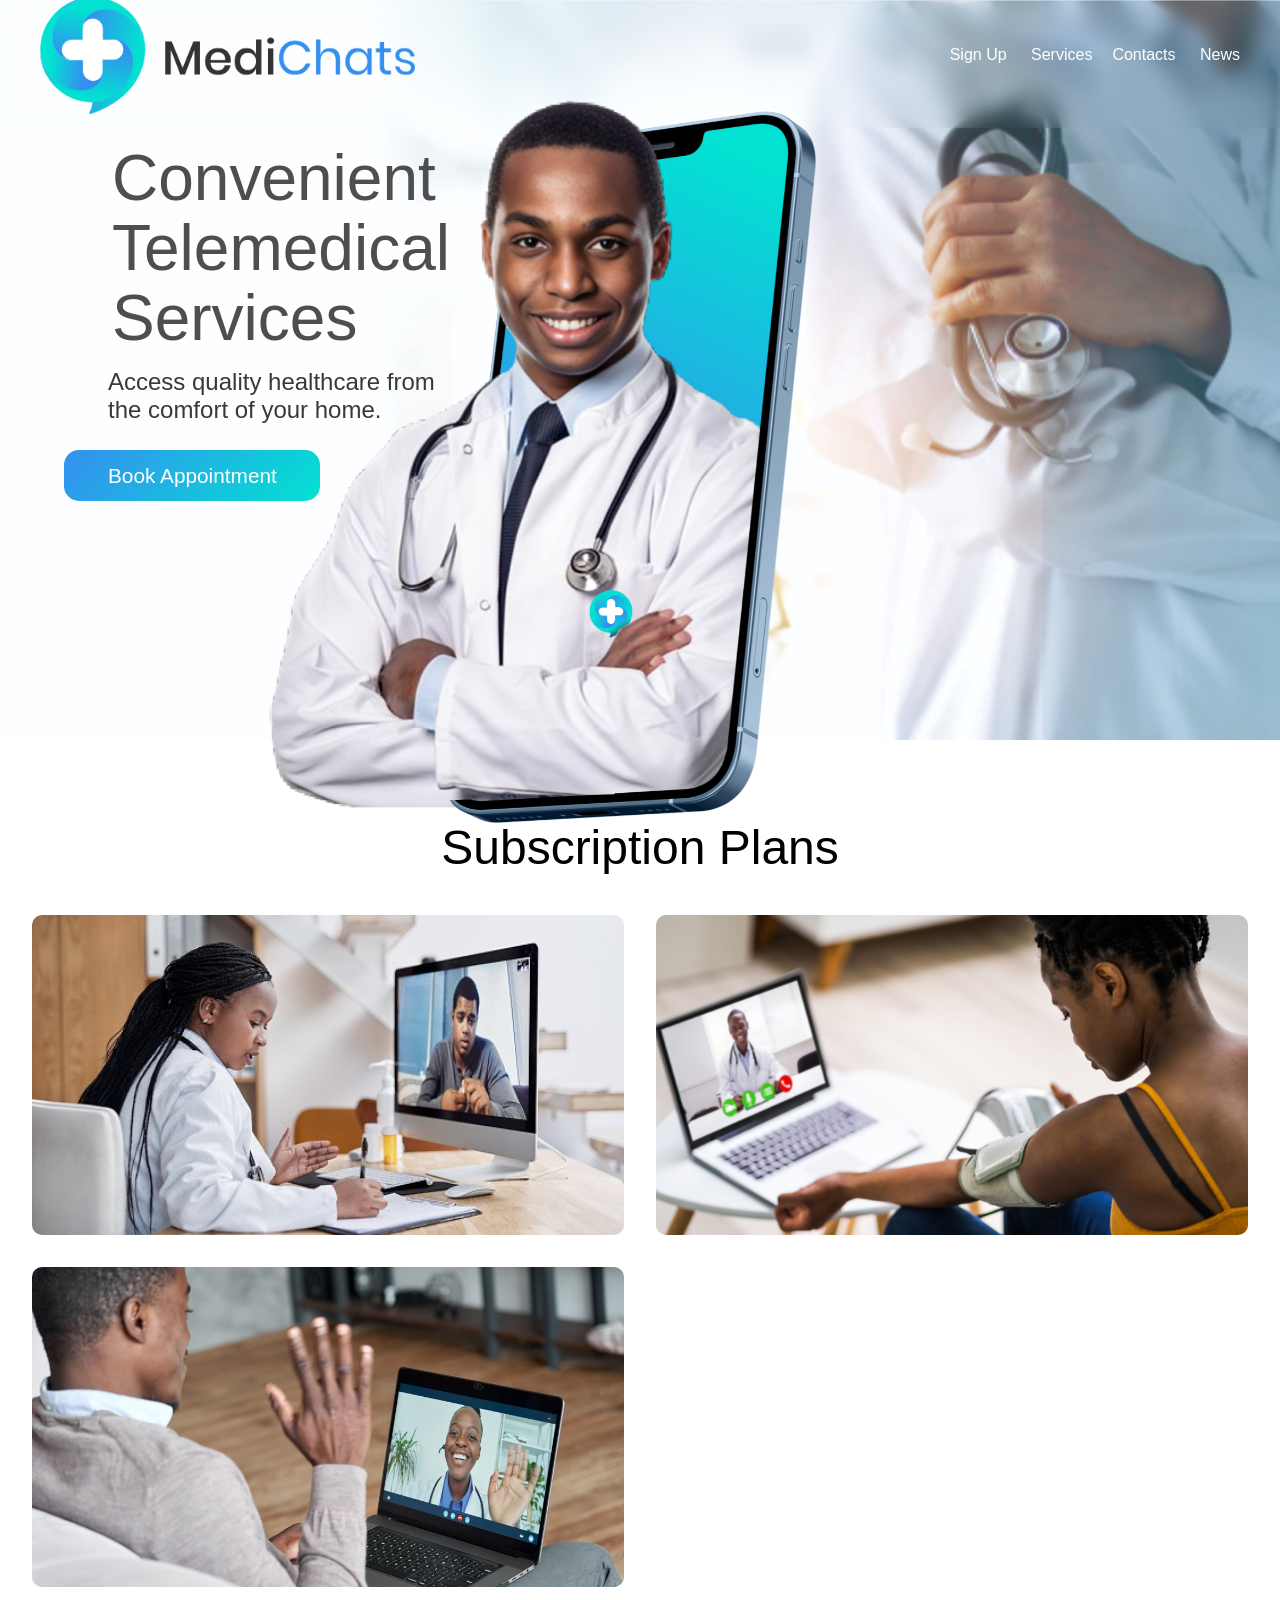
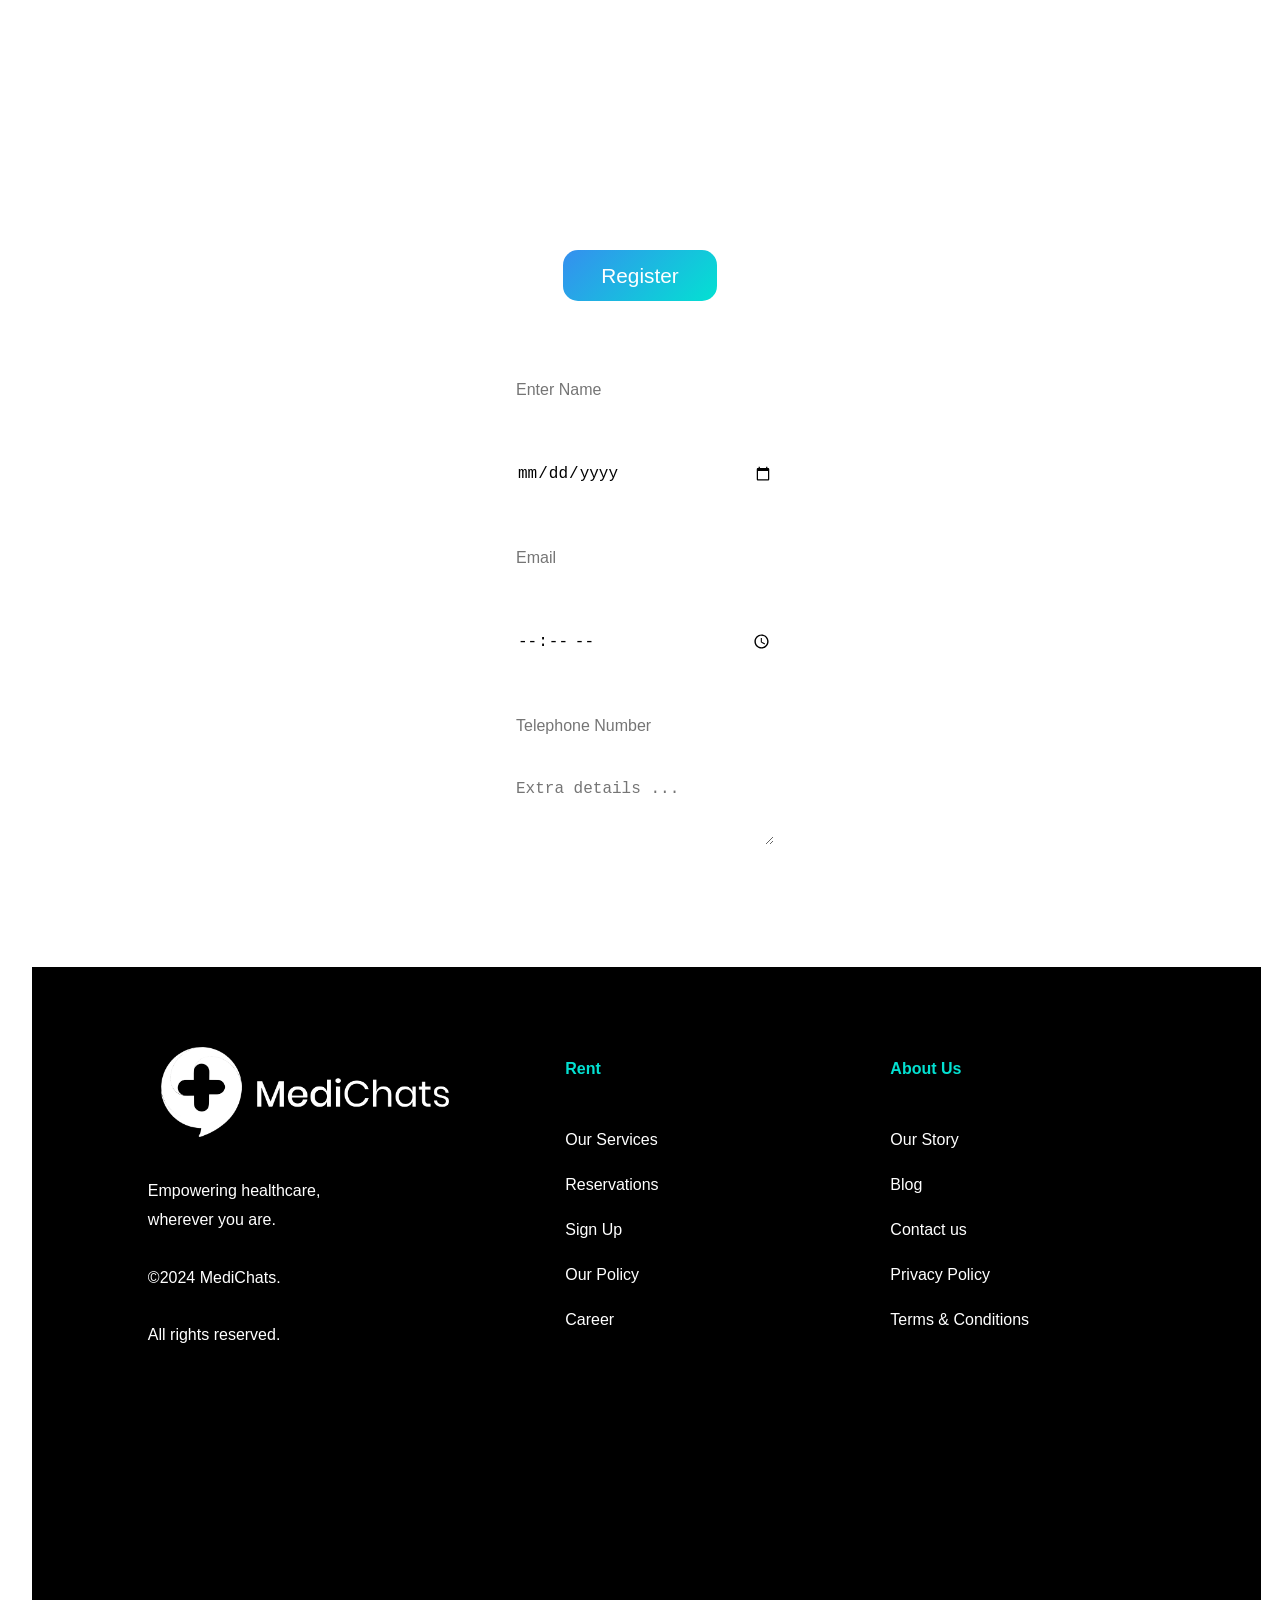
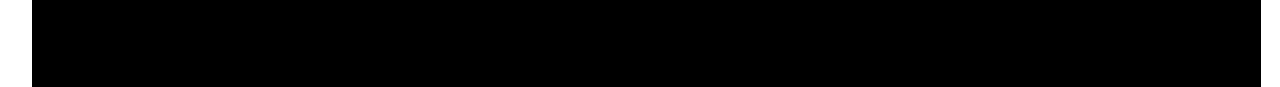
==== index.html @ bfe1f26b "first commit" ====
<!DOCTYPE html>
<html lang="en">
<head>
<meta charset="UTF-8">
<meta name="viewport" content="width=device-width, initial-scale=1.0">
<title>MediChats</title>
<link rel="stylesheet" href="styles.css">
<link href="https://fonts.googleapis.com/css2?family=Lato:wght@400;700&display=swap" rel="stylesheet">
<link rel="stylesheet" href="https://cdnjs.cloudflare.com/ajax/libs/font-awesome/6.5.1/css/all.min.css" 
    integrity="sha512-DTOQO9RWCH3ppGqcWaEA1BIZOC6xxalwEsw9c2QQeAIftl+Vegovlnee1c9QX4TctnWMn13TZye+giMm8e2LwA==" 
    crossorigin="anonymous" referrerpolicy="no-referrer" />
</head>
<body>
    <header>
        <div class="container">
          <img src="logo2.png" alt="Logo" class="logo">
          <nav>
            <ul>
              <li><a href="app.html">Sign Up</a></li>
              <li class="dropdown">
                <a href="javascript:void(0)" class="dropbtn">Services</a>
                <div class="dropdown-content">
                  <a href="disease.html" target="_blank">Disease Management</a>
                  <a href="#"> Coaching</a>
                  <a href="consult.html" target="_blank">Consultations</a>
                  <a href="#">Prescription Refills</a>
                  
              <li><a href="#home">Contacts</a></li>
              <li><a href="#news">News</a></li>
                </div>
              </li>
            </ul>
          </nav>
        </div>
      </header>
<div class="hero">
  
  <h1>Convenient <br>Telemedical<br> Services</h1> &nbsp;
  <p>Access quality healthcare from <br>the  comfort of your home.</p>
  <a href="app.html" target="_blank">
  <button class="chop">Book Appointment</button></a>
  
 
  
</div>
<img class="img1" src="hero3.png">

<div class="page-2">
 
  <h1>Subscription Plans</h1>

  <div class="page-2-container">
      <div class="card">
              <img src="image1.jpg">
              <div class="content">
                <h2>Basic Plan</h2>
                <p>Access to virtual consultations 5 times per month, along with  
                   prescription refills.</p>
                <p><i class="fa-solid fa-users-viewfinder"></i> 2 People &nbsp;&nbsp;&nbsp; <span> <i class="fa-solid fa-bullseye"></i>  N35,000</span> &nbsp;&nbsp;&nbsp; </p>
           </div> 
      </div>

      <div class="card">
          <img src="image2.jpg">
          <div class="content">
              <h2>Standard Plan</h2>
              <p>Access to virtual consultations 10 times per month, along with  
                 prescription refills, CDM and health education materials.</p>
                 <p><i class="fa-solid fa-users-viewfinder"></i> 5 People &nbsp;&nbsp;&nbsp; <span><i class="fa-solid fa-bullseye"></i> N65,000 </span>  &nbsp;&nbsp;&nbsp; </p>
             
         </div> 
      </div>
      <div class="card">
          <img src="image3.jpg">
          <div class="content">
            <h2>Premium Plan</h2>
            <p>Access to virtual consultations 20 times per month, along with  
               prescription refills, ambulance and health education materials.</p>
               <p><i class="fa-solid fa-users-viewfinder"></i> 10+ People &nbsp;&nbsp;&nbsp; <span><i class="fa-solid fa-bullseye"></i> N185,000 </span> &nbsp;&nbsp;&nbsp; </p>
       </div> 
     </div>

     

</div>
<div class="hero2">
    <p>
    <i class="fa-brands fa-facebook-f"></i> &nbsp;&nbsp;
    <i class="fa-brands fa-whatsapp" ></i>&nbsp;&nbsp;
    <i class="fa-brands fa-instagram"></i>&nbsp;&nbsp;
    <i class="fa-brands fa-x-twitter"></i>&nbsp;&nbsp;
    <i class="fa-brands fa-linkedin-in"></i><br>
    </p>
    <h2>Sign Up</h2>
    <form action="">
        <input type="text" id="fname" name="fname" placeholder="Enter Name"><br> 
        <input type="date" id="lname" name="lname" placeholder="Date"><br>
        <input type="email" id="email" name="email" placeholder="Email"> <br>
        <input type="time" id="email" name="email" placeholder="Time"> <br>
        <input type="tel" id="num" name="num" placeholder="Telephone Number"><br>
        <textarea name="message" id="message" cols="30" rows="10" placeholder="Extra details ..."></textarea>
    </form><br>

    <button class="chop2">Register</button>
  </div>

  <section class="book4">
    <div class="fin">
        <div class="foot1">
            <img class="logo2" src="logo.png" alt="google"></a>
            <p>Empowering healthcare, <br> wherever you are.
              <br> <br> ©2024 MediChats. <br> <br> All rights reserved.</p>
           
        </div>
        <div class="foot1">
            <h2>Rent </h2>
            <p><a href="#" class="cha">Our Services</a</p>
            <p><a href="#" class="cha">Reservations</a</p>
            <p><a href="#" class="cha">Sign Up</a</p>
            <p><a href="#" class="cha">Our Policy</a</p>
            <p><a href="#" class="cha">Career</a</p>
        </div>
        <div class="foot1">
            <h2>About Us</h2>
            <p><a href="html&cssquiz.html" target="_blank" class="cha">Our Story</a></p>
            <p><a href="javascript.html" target="_blank" class="cha">Blog</a</p>
            <p><a href="funfacts.html"target="_blank" class="cha">Contact us</a</p>
            <p><a href="riddles.html" target="_blank" class="cha">Privacy Policy</a</p>
            <p><a href="#" target="_blank" class="cha" >Terms & Conditions</a</p>
        </div>
   
</section>
</body>
</html>
---- styles.css ----
body {
    margin: 0;
    font-family:Poppins, sans-serif;
  }
  header {
    
    
    backdrop-filter: blur(10px);
    color: rgb(83, 82, 82);
    padding: 10px 0;
    height: 12vh;
    width:100%;
    position: fixed;
    z-index:10;
    
       
  }
  .container {
    display: flex;
    justify-content: space-between;
    align-items: center;
    max-width: 1200px;
    margin: 0 auto;
    padding: 0 20px;
    height: 10vh;
  }
  
  .logo {
    height: 13vh;
  }
  
  nav ul {
    list-style-type: none;
    margin: 0;
    padding: 0;
  }
  
  nav ul li {
    display: inline-block;
    margin-left: 20px;
  }
  
  nav ul li a {
    color: white;
    text-decoration: none;
    
  }
  
  nav ul li a:hover {
    color: #464646;
    font-weight: bold;
  }
  
  
  li.dropdown {
    display: inline-block;
  }
  
  .dropdown-content {
    display: none;
    position: absolute;
    background-color: #f9f9f9;
    border-radius: 10px;
    min-width: 160px;
    box-shadow: 0px 8px 16px 0px rgba(0,0,0,0.2);
    z-index: 1;
  }
  
  .dropdown-content a {
    color: black;
    padding: 12px 16px;
    text-decoration: none;
    display: block;
    text-align: left;
  }
  
  .dropdown-content a:hover{
    background: linear-gradient(135deg, #358FEF, #03E1D2);
    color:white;
    font-weight: normal;
  }
  
  .dropdown:hover .dropdown-content {
    display: block;
    
  }
main {
    display: grid;
    grid-template-columns: 1fr 1fr;
    grid-gap: 20px;
    padding: 20px;
}

  .hero {
    display: flex;
    background-image: url('hero2.jpeg');
    background-size: cover;
    background-position: center;
    background-attachment: fixed;
    text-align: center;
    color: rgb(11, 11, 11);
    padding: 100px 0;
    min-height: 60vh;
  }
 .img1 {
    position: absolute;
    top:30px;
    height:90vh;
    right:30%;
    z-index:20;
    bottom: 0; 
    animation: slide-up 1s ease-out forwards; 
    
  }
  @keyframes slide-up {
    0% {
      transform: translateY(100%); 
    }
    100% {
      transform: translateY(0);  
    }
  }
  .hero h1 {
    font-size: 4rem;
    color: rgb(79, 77, 77);
    line-height: 70px;
    font-weight: 300;
    text-align: left;
    padding-left: 7rem;
    animation: slide-left 1s ease-out forwards;
  }
  @keyframes slide-left {
    0% {
      transform: translateX(-100%); /* Start off-screen (left) */
    }
    100% {
      transform: translateX(0); /* Move to the right */
    }
  }
  .hero p {
    position: absolute;
    font-size: 1.5rem;
    color: rgb(58, 57, 57);
    font-weight: 300;
    text-align: left;
    margin:108px;
    top:260px;
    
    
  }
  .chop{
    position: absolute;
    margin-left:-390px;
    top:450px;
    font-size: 1.3rem;
    font-weight: 500;
    width:20vw;
    cursor: pointer;
    background-color:#91983B;
    background: linear-gradient(135deg, #358FEF, #03E1D2);
    color: rgb(255, 255, 255);
    transition: ease-in-out;
    transition: background-color 0.8s, color 0.8s;
    transition: font-size 0.8s, color 0.8s;
    transition: width 0.8s, color 0.8s;
    border-radius: 15px;
    border:none;
    height: 4vw;
}
.chop:hover{
    font-size: 1.2rem;
    width:18vw;
    background-color:rgb(255, 217, 0);
    background: linear-gradient(135deg, #00ffae, #00e6d7);
    color: rgb(0, 0, 0);
}
.page-2{
  width:95%;
  margin: auto; 
  text-align: center;
  margin-top: 5rem;
  z-index: -6;
 }
 .page-2 h1{
  font-size:3rem;
  margin:2.5rem;
  font-weight: 300;
}
.page-2-container{
  height: 100%;
  width:100%;
  margin-bottom: 5rem;
  display: grid;
  gap: 2rem;
  grid-template-columns: repeat(auto-fill, minmax(400px, 1fr));
 
 
}
.page-2-container .card{
height: 20rem;
overflow: hidden;
position: relative;
transition: .2s linear;
cursor: pointer;
border-radius: 10px;
}
.page-2-container .card img{
width: 100%;
height: 100%;
object-fit: cover;
transition: 1s linear;

}
.page-2-container .card .content{
width: 70%;
height: 100%;
position: absolute;
top:0;
right:-150%;
background: linear-gradient(135deg, #358fefbd, #03E1D2);
backdrop-filter: blur(5px);
padding:5rem;
color:#fff;
display: flex;
padding-top:2rem;
flex-direction: column;
transition: 1s linear;
}
.page-2-container .card:hover  .content{
right: 0;

}
.page-2-container .card .content h2{
color:#fff;
text-transform: capitalize;
font-size: 1.6rem;
margin-bottom: 1rem;
text-align: start;
}
.page-2-container .card .content h1{
color:#fff;
text-transform: capitalize;
font-size: 3rem;
font-weight: bold;
margin-bottom: 1rem;
text-align: start;
padding: 1rem;
background-color: goldenrod;
border-radius: .5rem;
display: inline-block;
}


.page-2-container .card .content p{
font-size: 1rem;
line-height: 1.4rem;
margin-bottom:1.2rem;
text-align: start;
}
  .hero2 {
    background-image: url('image4.jpg');
    background-size: cover;
    background-position: center;
    background-attachment: fixed;
    text-align: center;
    padding: 100px 0;
    min-height: 30vh;
    
   
  }
  
  .hero2 p {
    font-size: 2rem;
    color: rgb(255, 255, 255);
    font-weight: 280;
    cursor: pointer;
  }
  .hero2 h2 {
    font-size: 2.2rem;
    color: #ffffff;
    font-weight: 800;
    cursor: pointer;
  }
  .hero2 p i{
    color:rgb(255, 255, 255);
    transition: font-size 0.20s, color 0.8s;
  }
  span{
    font-size: 1.5rem;
    font-weight: bold;
    color:#ffffff;
  }
  
  .hero2 p i:hover{
    font-size: 2.5rem;
    color:  #00ffd0;
    text-shadow: 2px 2px 14px rgba(1, 94, 105, 0.5);
  }
#fname, #lname, #email,
#num, #message{
    width: 20vw;
    height: 7vh;
    font-size: 1rem;
    margin-top: 20px;
    border-radius: 8px !important;
    border:none;
    padding-left: 10px;
}
.chop2{
  position: absolute;
  margin-left:-6%;
  top:1850px;
  font-size: 1.3rem;
  font-weight: 500;
  width:12vw;
  cursor: pointer;
  background-color:#91983B;
  background: linear-gradient(135deg, #358FEF, #03E1D2);
  color: rgb(255, 255, 255);
  transition: ease-in-out;
  transition: background-color 0.8s, color 0.8s;
  transition: font-size 0.8s, color 0.8s;
  transition: width 0.8s, color 0.8s;
  border-radius: 15px;
  border:none;
  height: 4vw;
  z-index:1;
}
.chop2:hover{
  font-size: 1.2rem;
  width:13vw;
  background-color:rgb(255, 217, 0);
  background: linear-gradient(135deg, #00ffae, #00e6d7);
  color: rgb(0, 0, 0);
}
.book4{
  height: 80vh;
  width: 96vw;
  background-color: #000000;
  text-align: left;
}
.fin{
  display: flex;
  justify-content: space-evenly;
}
.foot1{
 
  margin-top: 5rem;
  left:30px;
}
.foot1 img{
  padding-left:.8rem;
  height: 10vh;
  margin-bottom: 20px;
}

.book4 h2{
  color: #03E1D2;
  font-size: 1rem;
  padding-bottom: 2rem;
  text-transform: capitalize;
}
.book4 p{
  color: white;
  font-size: 1rem;
  
  line-height: 1.8rem;
}

a.cha{
  color: white;
  text-decoration: none;
}
a.cha:hover{
  color: #03E1D2;
  
}
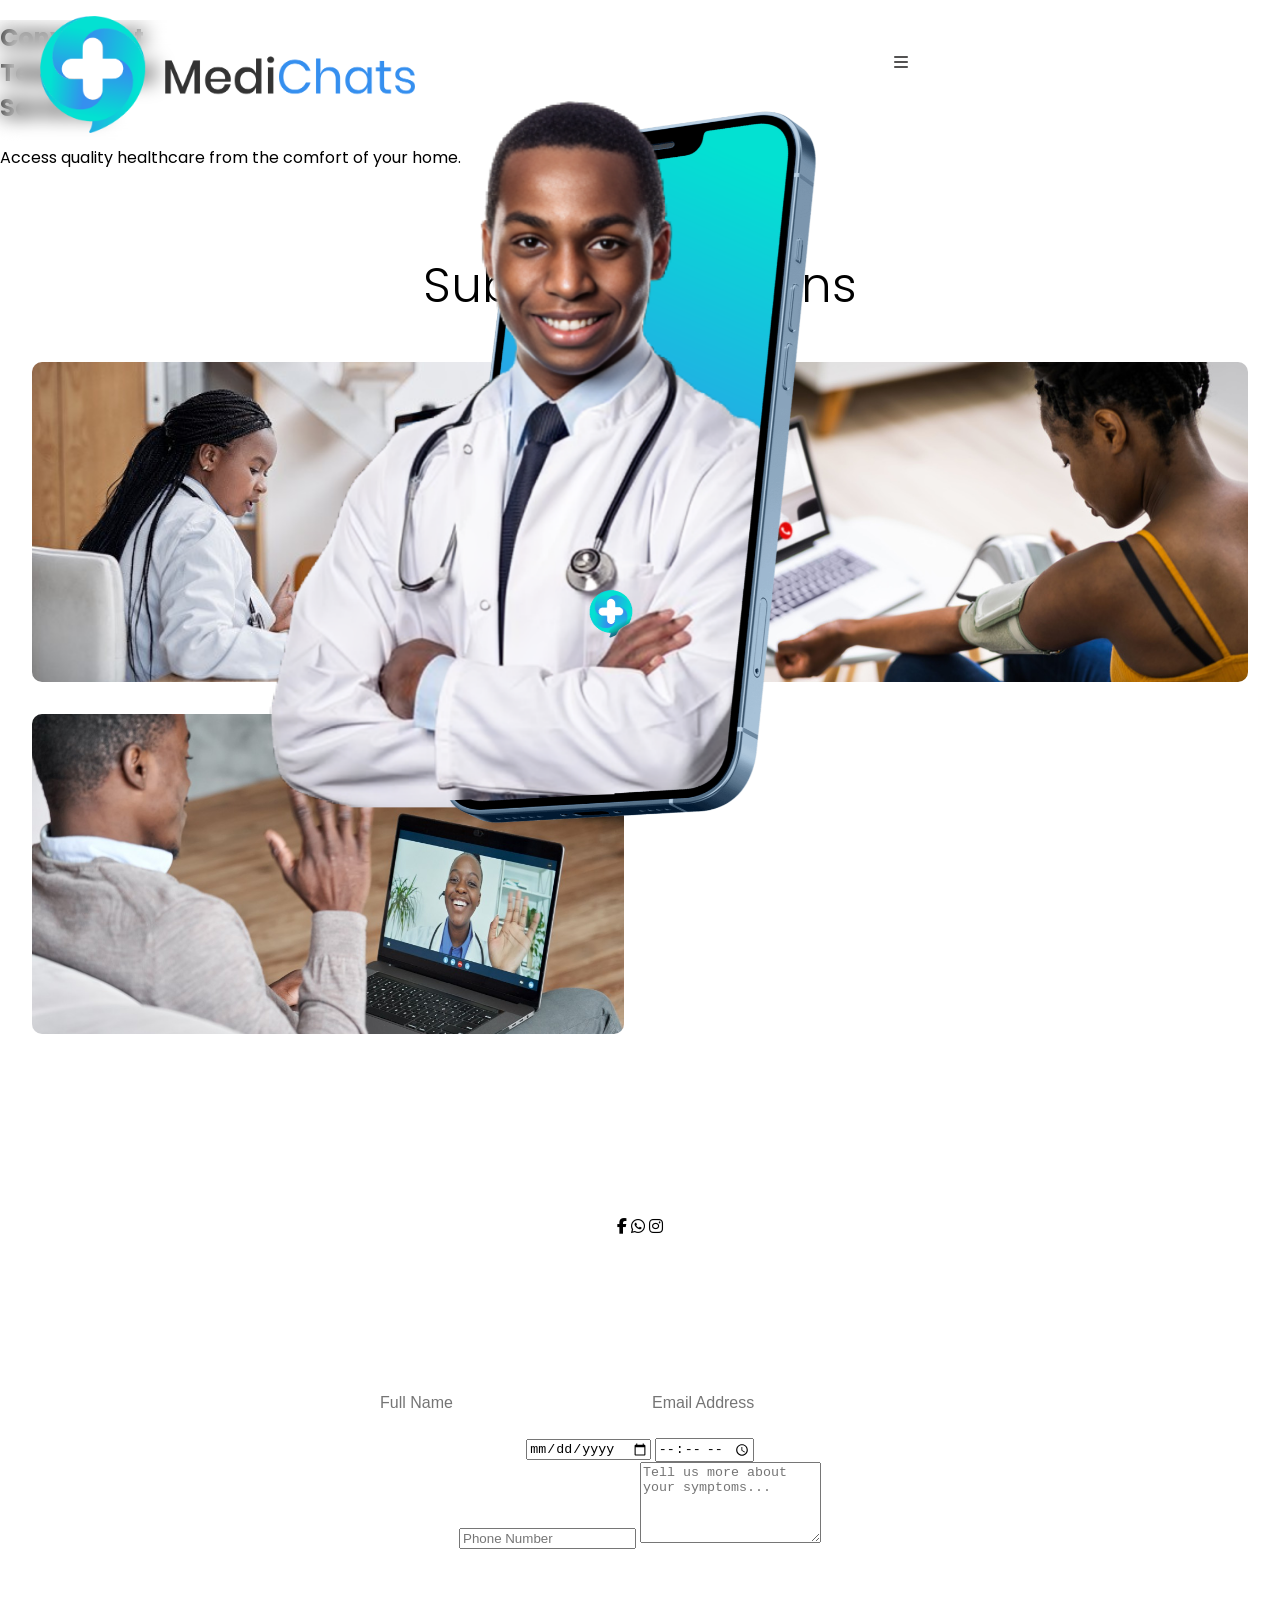
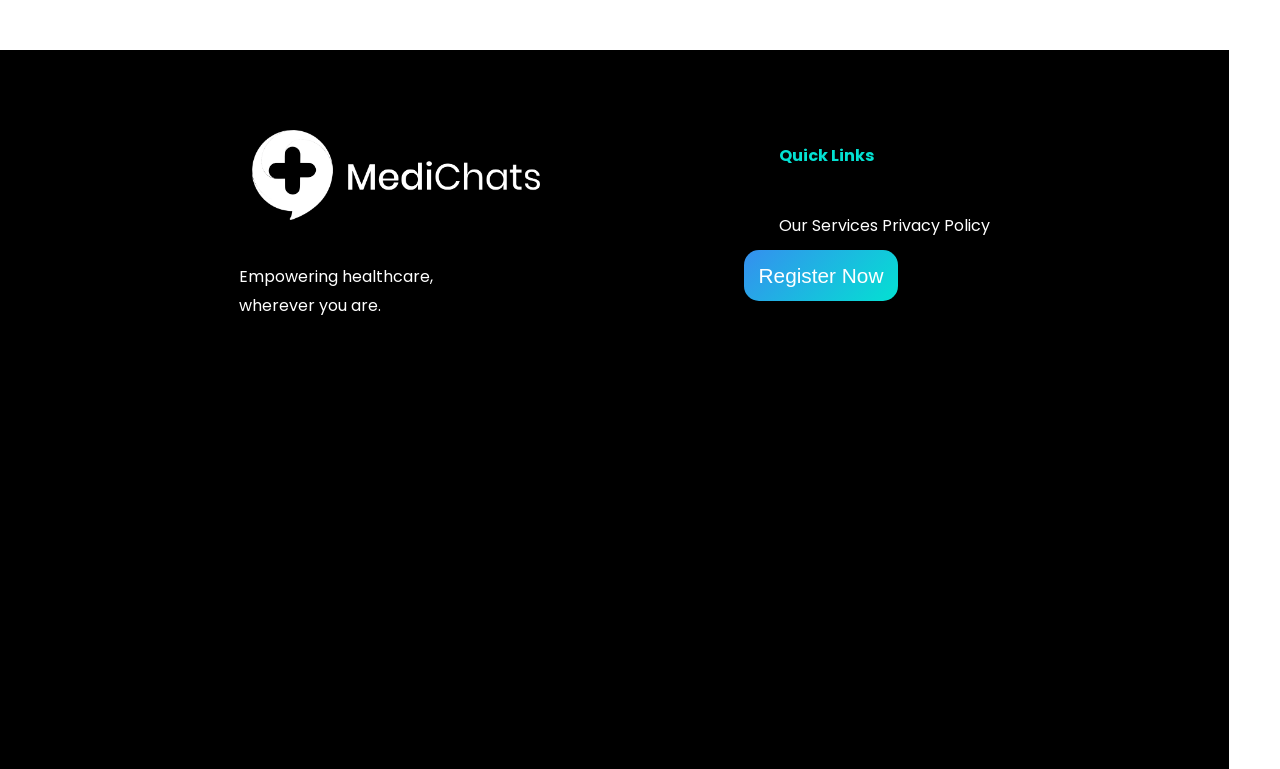
==== commit 7e8696f6: "Update index.html for improved layout and content" ====
--- a/index.html
+++ b/index.html
@@ -1,134 +1,114 @@
 <!DOCTYPE html>
 <html lang="en">
 <head>
-<meta charset="UTF-8">
-<meta name="viewport" content="width=device-width, initial-scale=1.0">
-<title>MediChats</title>
-<link rel="stylesheet" href="styles.css">
-<link href="https://fonts.googleapis.com/css2?family=Lato:wght@400;700&display=swap" rel="stylesheet">
-<link rel="stylesheet" href="https://cdnjs.cloudflare.com/ajax/libs/font-awesome/6.5.1/css/all.min.css" 
-    integrity="sha512-DTOQO9RWCH3ppGqcWaEA1BIZOC6xxalwEsw9c2QQeAIftl+Vegovlnee1c9QX4TctnWMn13TZye+giMm8e2LwA==" 
-    crossorigin="anonymous" referrerpolicy="no-referrer" />
+    <meta charset="UTF-8">
+    <meta name="viewport" content="width=device-width, initial-scale=1.0">
+    <title>MediChats | Telemedicine</title>
+    <link rel="stylesheet" href="styles.css">
+    <link href="https://fonts.googleapis.com/css2?family=Poppins:wght@300;400;600;800&display=swap" rel="stylesheet">
+    <link rel="stylesheet" href="https://cdnjs.cloudflare.com/ajax/libs/font-awesome/6.5.1/css/all.min.css">
 </head>
 <body>
-    <header>
+    <header id="navbar">
         <div class="container">
-          <img src="logo2.png" alt="Logo" class="logo">
-          <nav>
-            <ul>
-              <li><a href="app.html">Sign Up</a></li>
-              <li class="dropdown">
-                <a href="javascript:void(0)" class="dropbtn">Services</a>
-                <div class="dropdown-content">
-                  <a href="disease.html" target="_blank">Disease Management</a>
-                  <a href="#"> Coaching</a>
-                  <a href="consult.html" target="_blank">Consultations</a>
-                  <a href="#">Prescription Refills</a>
-                  
-              <li><a href="#home">Contacts</a></li>
-              <li><a href="#news">News</a></li>
+            <img src="logo2.png" alt="Logo" class="logo">
+            <nav>
+                <div class="menu-toggle" id="mobile-menu">
+                    <i class="fa-solid fa-bars"></i>
                 </div>
-              </li>
-            </ul>
-          </nav>
+                <ul class="nav-list">
+                    <li><a href="app.html">Sign Up</a></li>
+                    <li class="dropdown">
+                        <a href="javascript:void(0)" class="dropbtn">Services <i class="fa-solid fa-caret-down"></i></a>
+                        <div class="dropdown-content">
+                            <a href="disease.html">Disease Management</a>
+                            <a href="#">Coaching</a>
+                            <a href="consult.html">Consultations</a>
+                            <a href="#">Refills</a>
+                        </div>
+                    </li>
+                    <li><a href="#home">Contacts</a></li>
+                    <li><a href="#news">News</a></li>
+                </ul>
+            </nav>
         </div>
-      </header>
-<div class="hero">
-  
-  <h1>Convenient <br>Telemedical<br> Services</h1> &nbsp;
-  <p>Access quality healthcare from <br>the  comfort of your home.</p>
-  <a href="app.html" target="_blank">
-  <button class="chop">Book Appointment</button></a>
-  
- 
-  
-</div>
-<img class="img1" src="hero3.png">
+    </header>
 
-<div class="page-2">
- 
-  <h1>Subscription Plans</h1>
+    <section class="hero-section">
+        <div class="hero-content">
+            <h1>Convenient <br>Telemedical<br> Services</h1>
+            <p>Access quality healthcare from the comfort of your home.</p>
+            <button class="chop" onclick="document.getElementById('signup').scrollIntoView();">Book Appointment</button>
+        </div>
+        <img class="img1" src="hero3.png" alt="Doctor">
+    </section>
 
-  <div class="page-2-container">
-      <div class="card">
-              <img src="image1.jpg">
-              <div class="content">
-                <h2>Basic Plan</h2>
-                <p>Access to virtual consultations 5 times per month, along with  
-                   prescription refills.</p>
-                <p><i class="fa-solid fa-users-viewfinder"></i> 2 People &nbsp;&nbsp;&nbsp; <span> <i class="fa-solid fa-bullseye"></i>  N35,000</span> &nbsp;&nbsp;&nbsp; </p>
-           </div> 
-      </div>
+    <section class="page-2">
+        <h1>Subscription Plans</h1>
+        <div class="page-2-container">
+            <div class="card">
+                <img src="image1.jpg" alt="Plan 1">
+                <div class="content">
+                    <h2>Basic Plan</h2>
+                    <p>Access to virtual consultations 5 times per month, along with prescription refills.</p>
+                    <p><span>N35,000</span></p>
+                </div> 
+            </div>
+            <div class="card">
+                <img src="image2.jpg" alt="Plan 2">
+                <div class="content">
+                    <h2>Standard Plan</h2>
+                    <p>10 consultations, CDM, health materials, and refills.</p>
+                    <p><span>N65,000</span></p>
+                </div> 
+            </div>
+            <div class="card">
+                <img src="image3.jpg" alt="Plan 3">
+                <div class="content">
+                    <h2>Premium Plan</h2>
+                    <p>20 consultations, ambulance access, and full materials.</p>
+                    <p><span>N185,000</span></p>
+                </div> 
+            </div>
+        </div>
+    </section>
 
-      <div class="card">
-          <img src="image2.jpg">
-          <div class="content">
-              <h2>Standard Plan</h2>
-              <p>Access to virtual consultations 10 times per month, along with  
-                 prescription refills, CDM and health education materials.</p>
-                 <p><i class="fa-solid fa-users-viewfinder"></i> 5 People &nbsp;&nbsp;&nbsp; <span><i class="fa-solid fa-bullseye"></i> N65,000 </span>  &nbsp;&nbsp;&nbsp; </p>
-             
-         </div> 
-      </div>
-      <div class="card">
-          <img src="image3.jpg">
-          <div class="content">
-            <h2>Premium Plan</h2>
-            <p>Access to virtual consultations 20 times per month, along with  
-               prescription refills, ambulance and health education materials.</p>
-               <p><i class="fa-solid fa-users-viewfinder"></i> 10+ People &nbsp;&nbsp;&nbsp; <span><i class="fa-solid fa-bullseye"></i> N185,000 </span> &nbsp;&nbsp;&nbsp; </p>
-       </div> 
-     </div>
+    <section class="hero2" id="signup">
+        <div class="socials">
+            <i class="fa-brands fa-facebook-f"></i>
+            <i class="fa-brands fa-whatsapp"></i>
+            <i class="fa-brands fa-instagram"></i>
+        </div>
+        <h2>Sign Up for a Consult</h2>
+        <form id="regForm">
+            <div class="input-group">
+                <input type="text" id="fname" placeholder="Full Name" required>
+                <input type="email" id="email" placeholder="Email Address" required>
+            </div>
+            <div class="input-group">
+                <input type="date" required>
+                <input type="time" required>
+            </div>
+            <input type="tel" placeholder="Phone Number" required>
+            <textarea placeholder="Tell us more about your symptoms..." rows="5"></textarea>
+            <button type="submit" class="chop2">Register Now</button>
+        </form>
+    </section>
 
-     
+    <footer class="book4">
+        <div class="fin">
+            <div class="foot1">
+                <img class="logo2" src="logo.png" alt="Logo">
+                <p>Empowering healthcare,<br>wherever you are.</p>
+            </div>
+            <div class="foot1">
+                <h2>Quick Links</h2>
+                <a href="#" class="cha">Our Services</a>
+                <a href="#" class="cha">Privacy Policy</a>
+            </div>
+        </div>
+    </footer>
 
-</div>
-<div class="hero2">
-    <p>
-    <i class="fa-brands fa-facebook-f"></i> &nbsp;&nbsp;
-    <i class="fa-brands fa-whatsapp" ></i>&nbsp;&nbsp;
-    <i class="fa-brands fa-instagram"></i>&nbsp;&nbsp;
-    <i class="fa-brands fa-x-twitter"></i>&nbsp;&nbsp;
-    <i class="fa-brands fa-linkedin-in"></i><br>
-    </p>
-    <h2>Sign Up</h2>
-    <form action="">
-        <input type="text" id="fname" name="fname" placeholder="Enter Name"><br> 
-        <input type="date" id="lname" name="lname" placeholder="Date"><br>
-        <input type="email" id="email" name="email" placeholder="Email"> <br>
-        <input type="time" id="email" name="email" placeholder="Time"> <br>
-        <input type="tel" id="num" name="num" placeholder="Telephone Number"><br>
-        <textarea name="message" id="message" cols="30" rows="10" placeholder="Extra details ..."></textarea>
-    </form><br>
-
-    <button class="chop2">Register</button>
-  </div>
-
-  <section class="book4">
-    <div class="fin">
-        <div class="foot1">
-            <img class="logo2" src="logo.png" alt="google"></a>
-            <p>Empowering healthcare, <br> wherever you are.
-              <br> <br> ©2024 MediChats. <br> <br> All rights reserved.</p>
-           
-        </div>
-        <div class="foot1">
-            <h2>Rent </h2>
-            <p><a href="#" class="cha">Our Services</a</p>
-            <p><a href="#" class="cha">Reservations</a</p>
-            <p><a href="#" class="cha">Sign Up</a</p>
-            <p><a href="#" class="cha">Our Policy</a</p>
-            <p><a href="#" class="cha">Career</a</p>
-        </div>
-        <div class="foot1">
-            <h2>About Us</h2>
-            <p><a href="html&cssquiz.html" target="_blank" class="cha">Our Story</a></p>
-            <p><a href="javascript.html" target="_blank" class="cha">Blog</a</p>
-            <p><a href="funfacts.html"target="_blank" class="cha">Contact us</a</p>
-            <p><a href="riddles.html" target="_blank" class="cha">Privacy Policy</a</p>
-            <p><a href="#" target="_blank" class="cha" >Terms & Conditions</a</p>
-        </div>
-   
-</section>
+    <script src="script.js"></script>
 </body>
 </html>
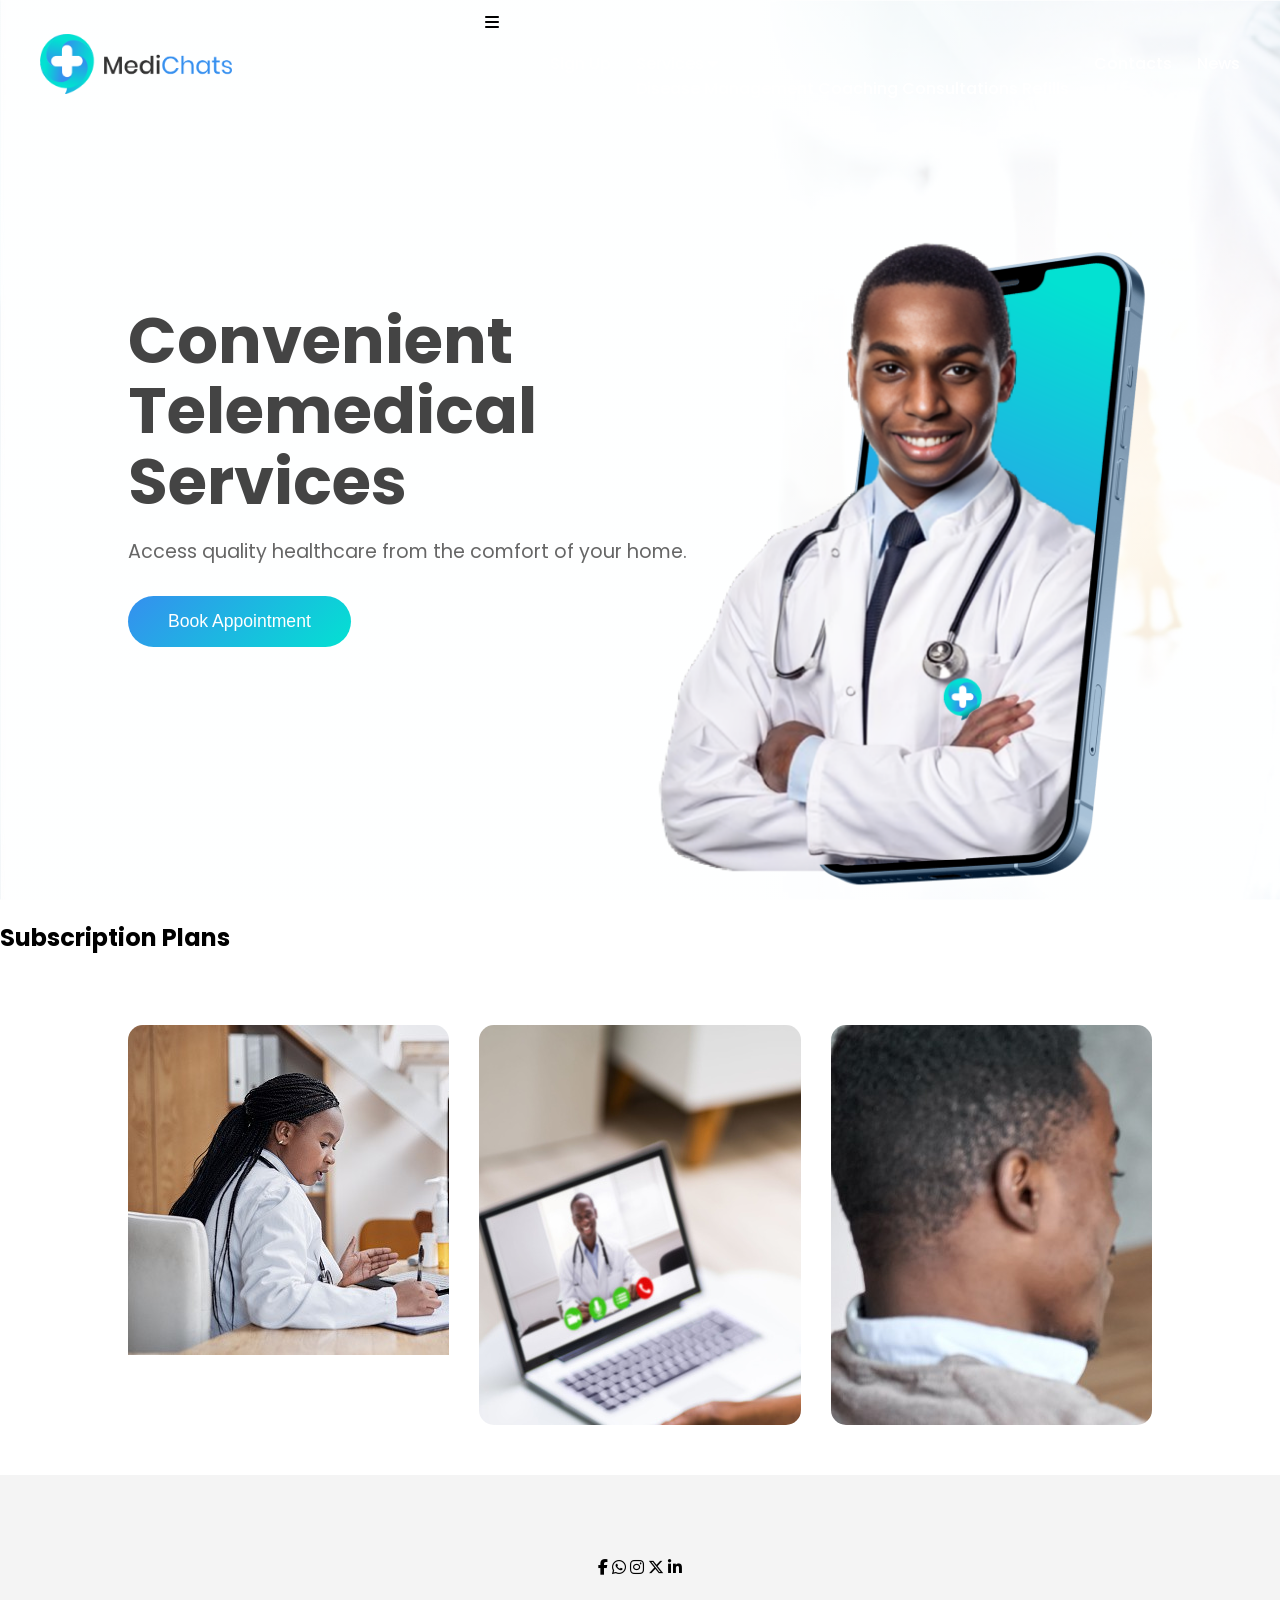
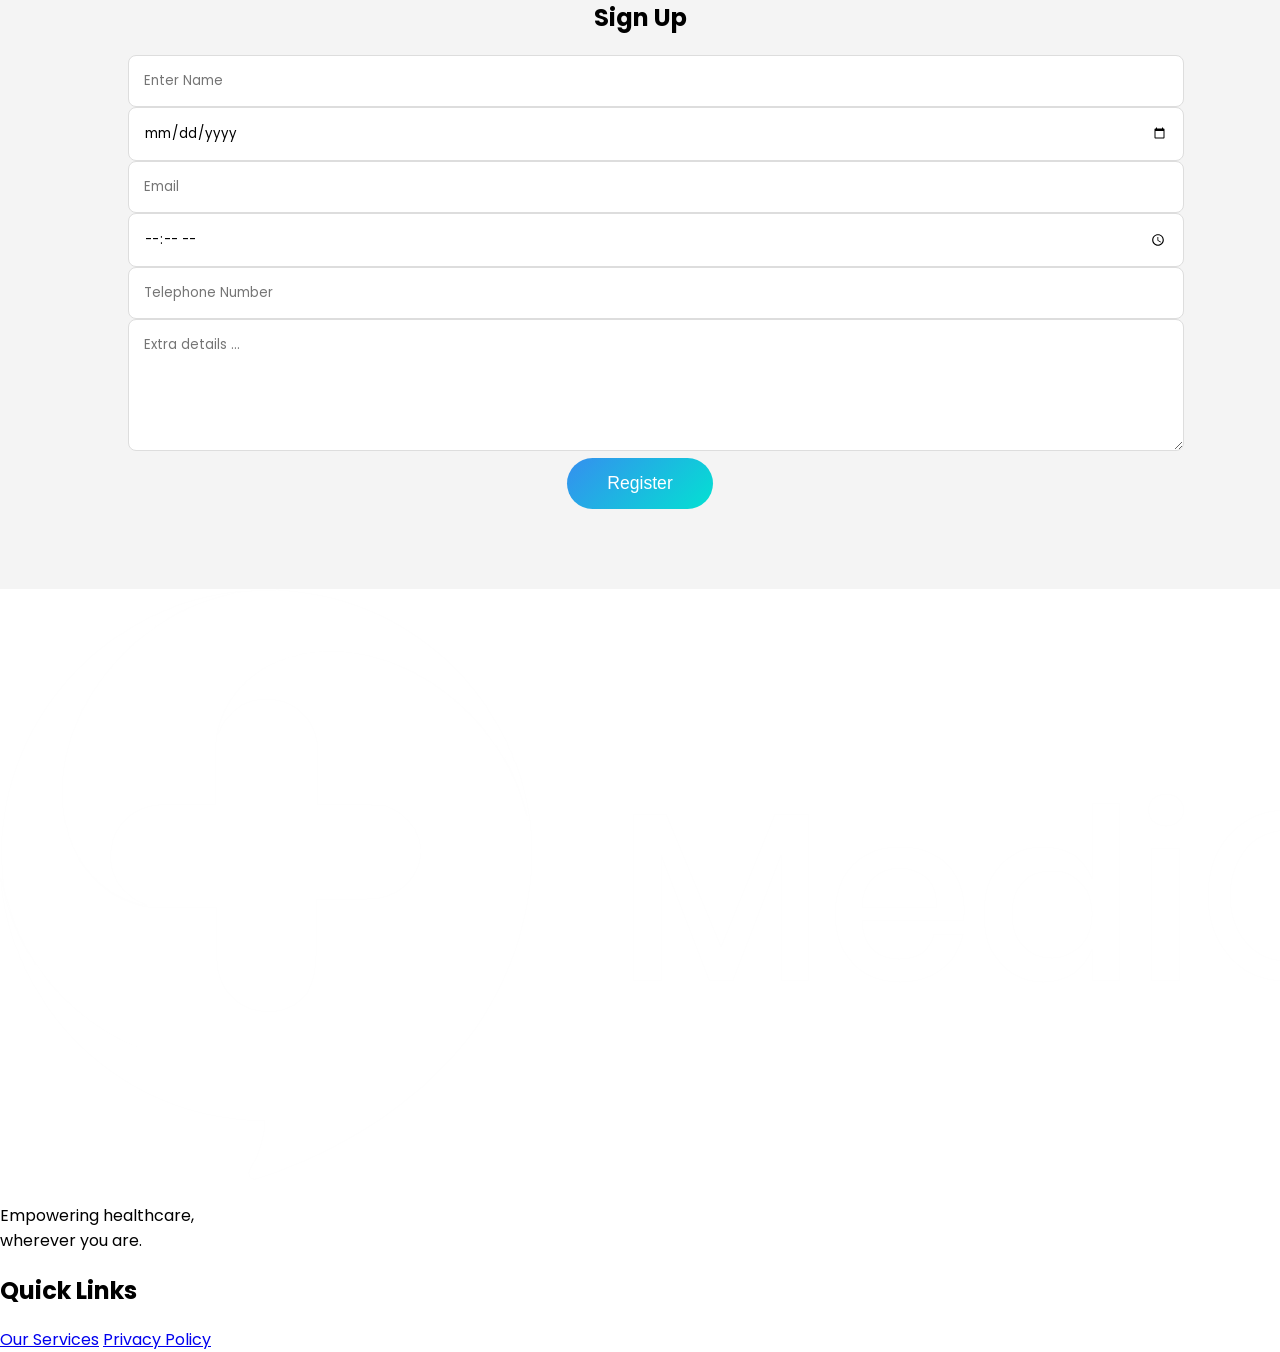
==== commit 4ad5af41: "Revise signup section with updated form and social icons" ====
--- a/index.html
+++ b/index.html
@@ -74,26 +74,25 @@
     </section>
 
     <section class="hero2" id="signup">
-        <div class="socials">
-            <i class="fa-brands fa-facebook-f"></i>
-            <i class="fa-brands fa-whatsapp"></i>
-            <i class="fa-brands fa-instagram"></i>
-        </div>
-        <h2>Sign Up for a Consult</h2>
-        <form id="regForm">
-            <div class="input-group">
-                <input type="text" id="fname" placeholder="Full Name" required>
-                <input type="email" id="email" placeholder="Email Address" required>
-            </div>
-            <div class="input-group">
-                <input type="date" required>
-                <input type="time" required>
-            </div>
-            <input type="tel" placeholder="Phone Number" required>
-            <textarea placeholder="Tell us more about your symptoms..." rows="5"></textarea>
-            <button type="submit" class="chop2">Register Now</button>
-        </form>
-    </section>
+    <div class="socials">
+        <i class="fa-brands fa-facebook-f"></i>
+        <i class="fa-brands fa-whatsapp"></i>
+        <i class="fa-brands fa-instagram"></i>
+        <i class="fa-brands fa-x-twitter"></i>
+        <i class="fa-brands fa-linkedin-in"></i>
+    </div>
+    <h2>Sign Up</h2>
+    <form id="regForm">
+        <input type="text" id="fname" placeholder="Enter Name" required>
+        <input type="date" required>
+        <input type="email" id="email" placeholder="Email" required>
+        <input type="time" required>
+        <input type="tel" placeholder="Telephone Number" required>
+        <textarea placeholder="Extra details ..." rows="5"></textarea>
+        
+        <button type="submit" class="chop2">Register</button>
+    </form>
+</section>
 
     <footer class="book4">
         <div class="fin">
--- a/styles.css
+++ b/styles.css
@@ -1,381 +1,128 @@
 body {
     margin: 0;
-    font-family:Poppins, sans-serif;
-  }
-  header {
-    
-    
-    backdrop-filter: blur(10px);
-    color: rgb(83, 82, 82);
+    font-family: 'Poppins', sans-serif;
+    overflow-x: hidden;
+}
+
+/* Header & Nav */
+header {
+    width: 100%;
+    position: fixed;
+    z-index: 100;
+    transition: 0.4s ease;
     padding: 10px 0;
-    height: 12vh;
-    width:100%;
-    position: fixed;
-    z-index:10;
-    
-       
-  }
-  .container {
+}
+
+header.scrolled {
+    background: white;
+    box-shadow: 0 4px 10px rgba(0,0,0,0.1);
+}
+
+header.scrolled nav ul li a { color: #333; }
+
+.container {
     display: flex;
     justify-content: space-between;
     align-items: center;
     max-width: 1200px;
     margin: 0 auto;
     padding: 0 20px;
-    height: 10vh;
-  }
-  
-  .logo {
-    height: 13vh;
-  }
-  
-  nav ul {
-    list-style-type: none;
-    margin: 0;
-    padding: 0;
-  }
-  
-  nav ul li {
-    display: inline-block;
-    margin-left: 20px;
-  }
-  
-  nav ul li a {
-    color: white;
-    text-decoration: none;
-    
-  }
-  
-  nav ul li a:hover {
-    color: #464646;
-    font-weight: bold;
-  }
-  
-  
-  li.dropdown {
-    display: inline-block;
-  }
-  
-  .dropdown-content {
-    display: none;
-    position: absolute;
-    background-color: #f9f9f9;
-    border-radius: 10px;
-    min-width: 160px;
-    box-shadow: 0px 8px 16px 0px rgba(0,0,0,0.2);
-    z-index: 1;
-  }
-  
-  .dropdown-content a {
-    color: black;
-    padding: 12px 16px;
-    text-decoration: none;
-    display: block;
-    text-align: left;
-  }
-  
-  .dropdown-content a:hover{
-    background: linear-gradient(135deg, #358FEF, #03E1D2);
-    color:white;
-    font-weight: normal;
-  }
-  
-  .dropdown:hover .dropdown-content {
-    display: block;
-    
-  }
-main {
-    display: grid;
-    grid-template-columns: 1fr 1fr;
-    grid-gap: 20px;
-    padding: 20px;
 }
 
-  .hero {
+.logo { height: 60px; }
+
+nav ul { list-style: none; display: flex; }
+nav ul li { margin-left: 25px; position: relative; }
+nav ul li a { color: white; text-decoration: none; font-weight: 500; }
+
+/* Hero Section */
+.hero-section {
+    position: relative;
+    background: linear-gradient(rgba(255,255,255,0.7), rgba(255,255,255,0.7)), url('hero2.jpeg');
+    background-size: cover;
+    min-height: 100vh;
     display: flex;
-    background-image: url('hero2.jpeg');
-    background-size: cover;
-    background-position: center;
-    background-attachment: fixed;
-    text-align: center;
-    color: rgb(11, 11, 11);
-    padding: 100px 0;
-    min-height: 60vh;
-  }
- .img1 {
-    position: absolute;
-    top:30px;
-    height:90vh;
-    right:30%;
-    z-index:20;
-    bottom: 0; 
-    animation: slide-up 1s ease-out forwards; 
-    
-  }
-  @keyframes slide-up {
-    0% {
-      transform: translateY(100%); 
-    }
-    100% {
-      transform: translateY(0);  
-    }
-  }
-  .hero h1 {
-    font-size: 4rem;
-    color: rgb(79, 77, 77);
-    line-height: 70px;
-    font-weight: 300;
-    text-align: left;
-    padding-left: 7rem;
-    animation: slide-left 1s ease-out forwards;
-  }
-  @keyframes slide-left {
-    0% {
-      transform: translateX(-100%); /* Start off-screen (left) */
-    }
-    100% {
-      transform: translateX(0); /* Move to the right */
-    }
-  }
-  .hero p {
-    position: absolute;
-    font-size: 1.5rem;
-    color: rgb(58, 57, 57);
-    font-weight: 300;
-    text-align: left;
-    margin:108px;
-    top:260px;
-    
-    
-  }
-  .chop{
-    position: absolute;
-    margin-left:-390px;
-    top:450px;
-    font-size: 1.3rem;
-    font-weight: 500;
-    width:20vw;
-    cursor: pointer;
-    background-color:#91983B;
-    background: linear-gradient(135deg, #358FEF, #03E1D2);
-    color: rgb(255, 255, 255);
-    transition: ease-in-out;
-    transition: background-color 0.8s, color 0.8s;
-    transition: font-size 0.8s, color 0.8s;
-    transition: width 0.8s, color 0.8s;
-    border-radius: 15px;
-    border:none;
-    height: 4vw;
-}
-.chop:hover{
-    font-size: 1.2rem;
-    width:18vw;
-    background-color:rgb(255, 217, 0);
-    background: linear-gradient(135deg, #00ffae, #00e6d7);
-    color: rgb(0, 0, 0);
-}
-.page-2{
-  width:95%;
-  margin: auto; 
-  text-align: center;
-  margin-top: 5rem;
-  z-index: -6;
- }
- .page-2 h1{
-  font-size:3rem;
-  margin:2.5rem;
-  font-weight: 300;
-}
-.page-2-container{
-  height: 100%;
-  width:100%;
-  margin-bottom: 5rem;
-  display: grid;
-  gap: 2rem;
-  grid-template-columns: repeat(auto-fill, minmax(400px, 1fr));
- 
- 
-}
-.page-2-container .card{
-height: 20rem;
-overflow: hidden;
-position: relative;
-transition: .2s linear;
-cursor: pointer;
-border-radius: 10px;
-}
-.page-2-container .card img{
-width: 100%;
-height: 100%;
-object-fit: cover;
-transition: 1s linear;
-
-}
-.page-2-container .card .content{
-width: 70%;
-height: 100%;
-position: absolute;
-top:0;
-right:-150%;
-background: linear-gradient(135deg, #358fefbd, #03E1D2);
-backdrop-filter: blur(5px);
-padding:5rem;
-color:#fff;
-display: flex;
-padding-top:2rem;
-flex-direction: column;
-transition: 1s linear;
-}
-.page-2-container .card:hover  .content{
-right: 0;
-
-}
-.page-2-container .card .content h2{
-color:#fff;
-text-transform: capitalize;
-font-size: 1.6rem;
-margin-bottom: 1rem;
-text-align: start;
-}
-.page-2-container .card .content h1{
-color:#fff;
-text-transform: capitalize;
-font-size: 3rem;
-font-weight: bold;
-margin-bottom: 1rem;
-text-align: start;
-padding: 1rem;
-background-color: goldenrod;
-border-radius: .5rem;
-display: inline-block;
+    align-items: center;
+    padding: 0 10%;
 }
 
+.hero-content h1 { font-size: 4rem; color: #444; line-height: 1.1; margin-bottom: 20px; }
+.hero-content p { font-size: 1.2rem; color: #666; margin-bottom: 30px; }
 
-.page-2-container .card .content p{
-font-size: 1rem;
-line-height: 1.4rem;
-margin-bottom:1.2rem;
-text-align: start;
-}
-  .hero2 {
-    background-image: url('image4.jpg');
-    background-size: cover;
-    background-position: center;
-    background-attachment: fixed;
-    text-align: center;
-    padding: 100px 0;
-    min-height: 30vh;
-    
-   
-  }
-  
-  .hero2 p {
-    font-size: 2rem;
-    color: rgb(255, 255, 255);
-    font-weight: 280;
-    cursor: pointer;
-  }
-  .hero2 h2 {
-    font-size: 2.2rem;
-    color: #ffffff;
-    font-weight: 800;
-    cursor: pointer;
-  }
-  .hero2 p i{
-    color:rgb(255, 255, 255);
-    transition: font-size 0.20s, color 0.8s;
-  }
-  span{
-    font-size: 1.5rem;
-    font-weight: bold;
-    color:#ffffff;
-  }
-  
-  .hero2 p i:hover{
-    font-size: 2.5rem;
-    color:  #00ffd0;
-    text-shadow: 2px 2px 14px rgba(1, 94, 105, 0.5);
-  }
-#fname, #lname, #email,
-#num, #message{
-    width: 20vw;
-    height: 7vh;
-    font-size: 1rem;
-    margin-top: 20px;
-    border-radius: 8px !important;
-    border:none;
-    padding-left: 10px;
-}
-.chop2{
-  position: absolute;
-  margin-left:-6%;
-  top:1850px;
-  font-size: 1.3rem;
-  font-weight: 500;
-  width:12vw;
-  cursor: pointer;
-  background-color:#91983B;
-  background: linear-gradient(135deg, #358FEF, #03E1D2);
-  color: rgb(255, 255, 255);
-  transition: ease-in-out;
-  transition: background-color 0.8s, color 0.8s;
-  transition: font-size 0.8s, color 0.8s;
-  transition: width 0.8s, color 0.8s;
-  border-radius: 15px;
-  border:none;
-  height: 4vw;
-  z-index:1;
-}
-.chop2:hover{
-  font-size: 1.2rem;
-  width:13vw;
-  background-color:rgb(255, 217, 0);
-  background: linear-gradient(135deg, #00ffae, #00e6d7);
-  color: rgb(0, 0, 0);
-}
-.book4{
-  height: 80vh;
-  width: 96vw;
-  background-color: #000000;
-  text-align: left;
-}
-.fin{
-  display: flex;
-  justify-content: space-evenly;
-}
-.foot1{
- 
-  margin-top: 5rem;
-  left:30px;
-}
-.foot1 img{
-  padding-left:.8rem;
-  height: 10vh;
-  margin-bottom: 20px;
+.img1 {
+    position: absolute;
+    right: 5%;
+    bottom: 0;
+    height: 80vh;
+    z-index: 1;
 }
 
-.book4 h2{
-  color: #03E1D2;
-  font-size: 1rem;
-  padding-bottom: 2rem;
-  text-transform: capitalize;
-}
-.book4 p{
-  color: white;
-  font-size: 1rem;
-  
-  line-height: 1.8rem;
+.chop, .chop2 {
+    background: linear-gradient(135deg, #358FEF, #03E1D2);
+    color: white;
+    border: none;
+    padding: 15px 40px;
+    border-radius: 50px;
+    font-size: 1.1rem;
+    cursor: pointer;
+    transition: 0.3s;
 }
 
-a.cha{
-  color: white;
-  text-decoration: none;
-}
-a.cha:hover{
-  color: #03E1D2;
-  
+/* Subscription Cards */
+.page-2-container {
+    display: grid;
+    grid-template-columns: repeat(auto-fit, minmax(300px, 1fr));
+    gap: 30px;
+    padding: 50px 10%;
 }
 
+.card {
+    height: 400px;
+    border-radius: 15px;
+    overflow: hidden;
+    position: relative;
+}
 
+.card .content {
+    position: absolute;
+    bottom: -100%;
+    left: 0;
+    width: 100%;
+    height: 100%;
+    background: rgba(53, 143, 239, 0.9);
+    color: white;
+    padding: 40px;
+    transition: 0.5s;
+    box-sizing: border-box;
+}
 
+.card:hover .content { bottom: 0; }
 
+/* Sign up Section */
+.hero2 {
+    padding: 80px 10%;
+    background: #f4f4f4;
+    text-align: center;
+}
+
+.input-group {
+    display: flex;
+    gap: 20px;
+    margin-bottom: 20px;
+}
+
+input, textarea {
+    width: 100%;
+    padding: 15px;
+    border: 1px solid #ddd;
+    border-radius: 8px;
+    font-family: inherit;
+}
+
+/* Mobile Responsive */
+@media (max-width: 768px) {
+    .img1 { display: none; }
+    .hero-content h1 { font-size: 2.5rem; }
+    .nav-list { display: none; } /* Add logic for hamburger menu */
+    .input-group { flex-direction: column; }
+}
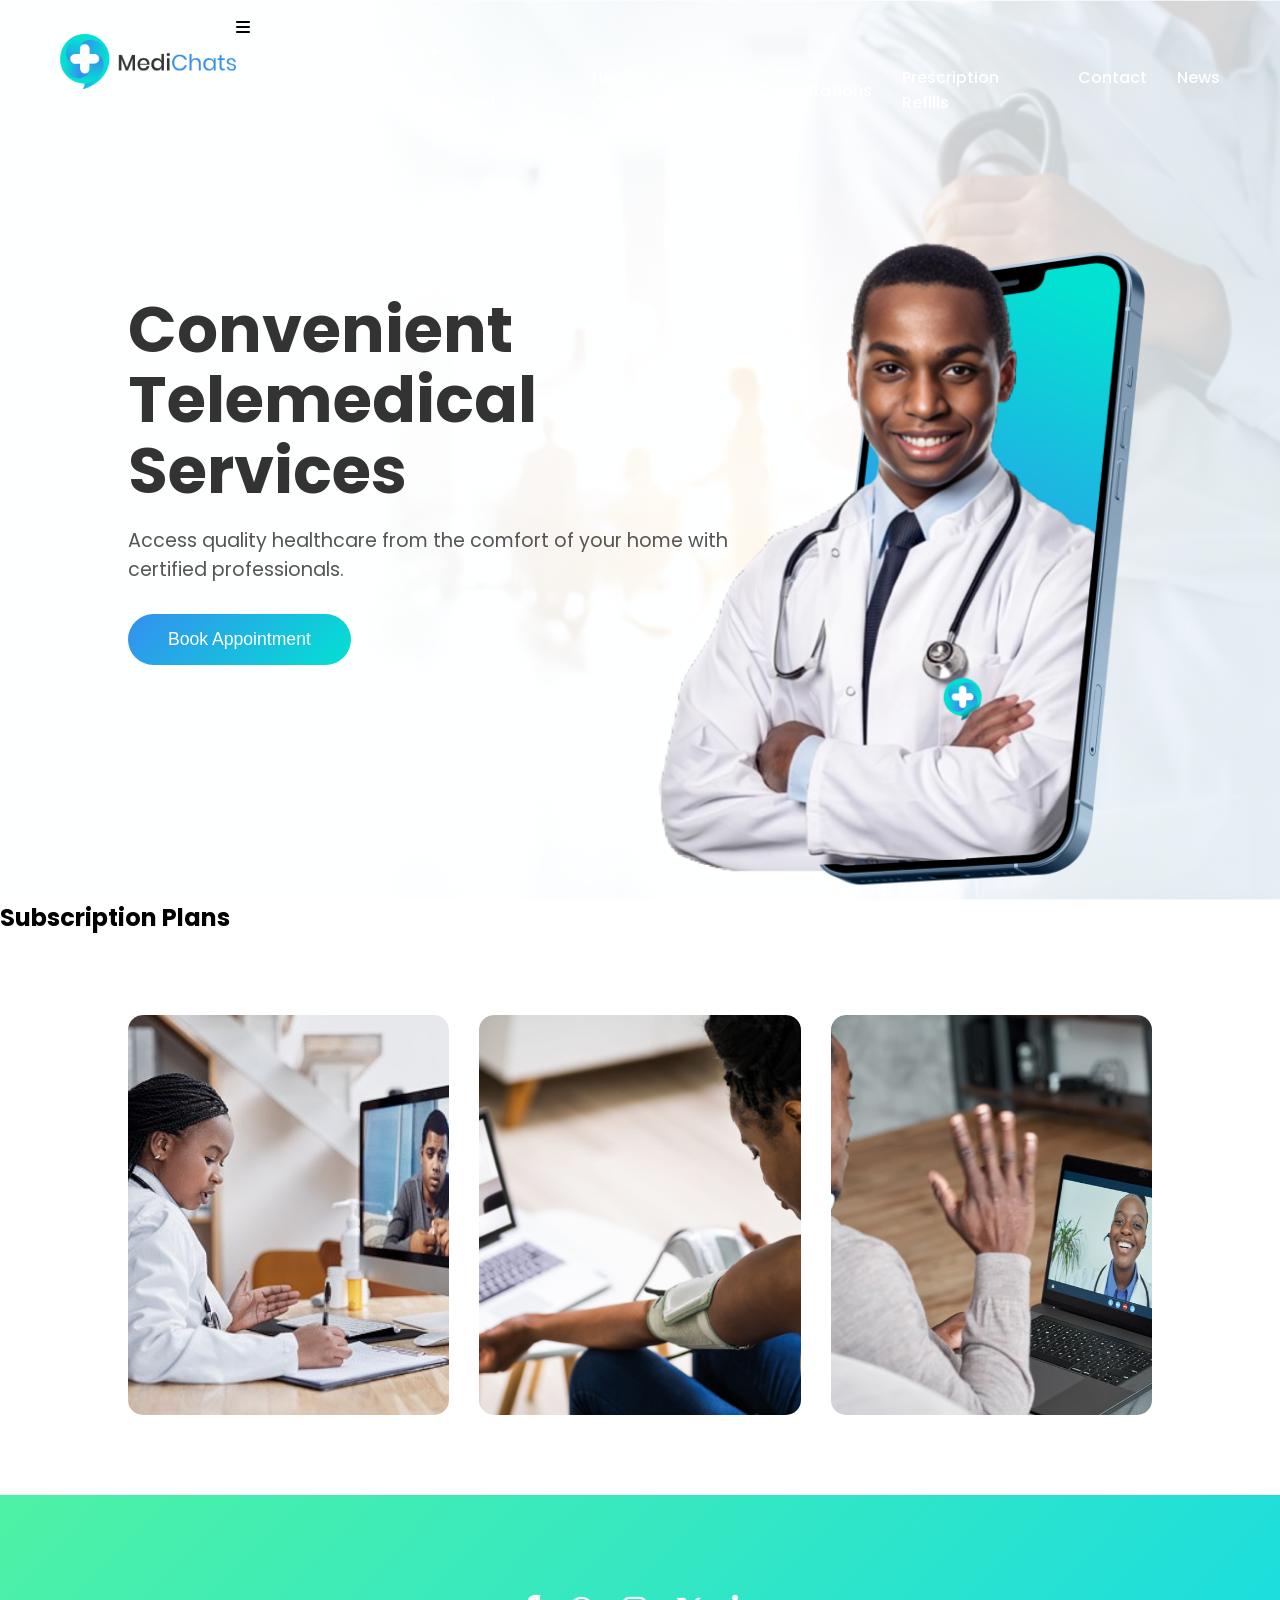
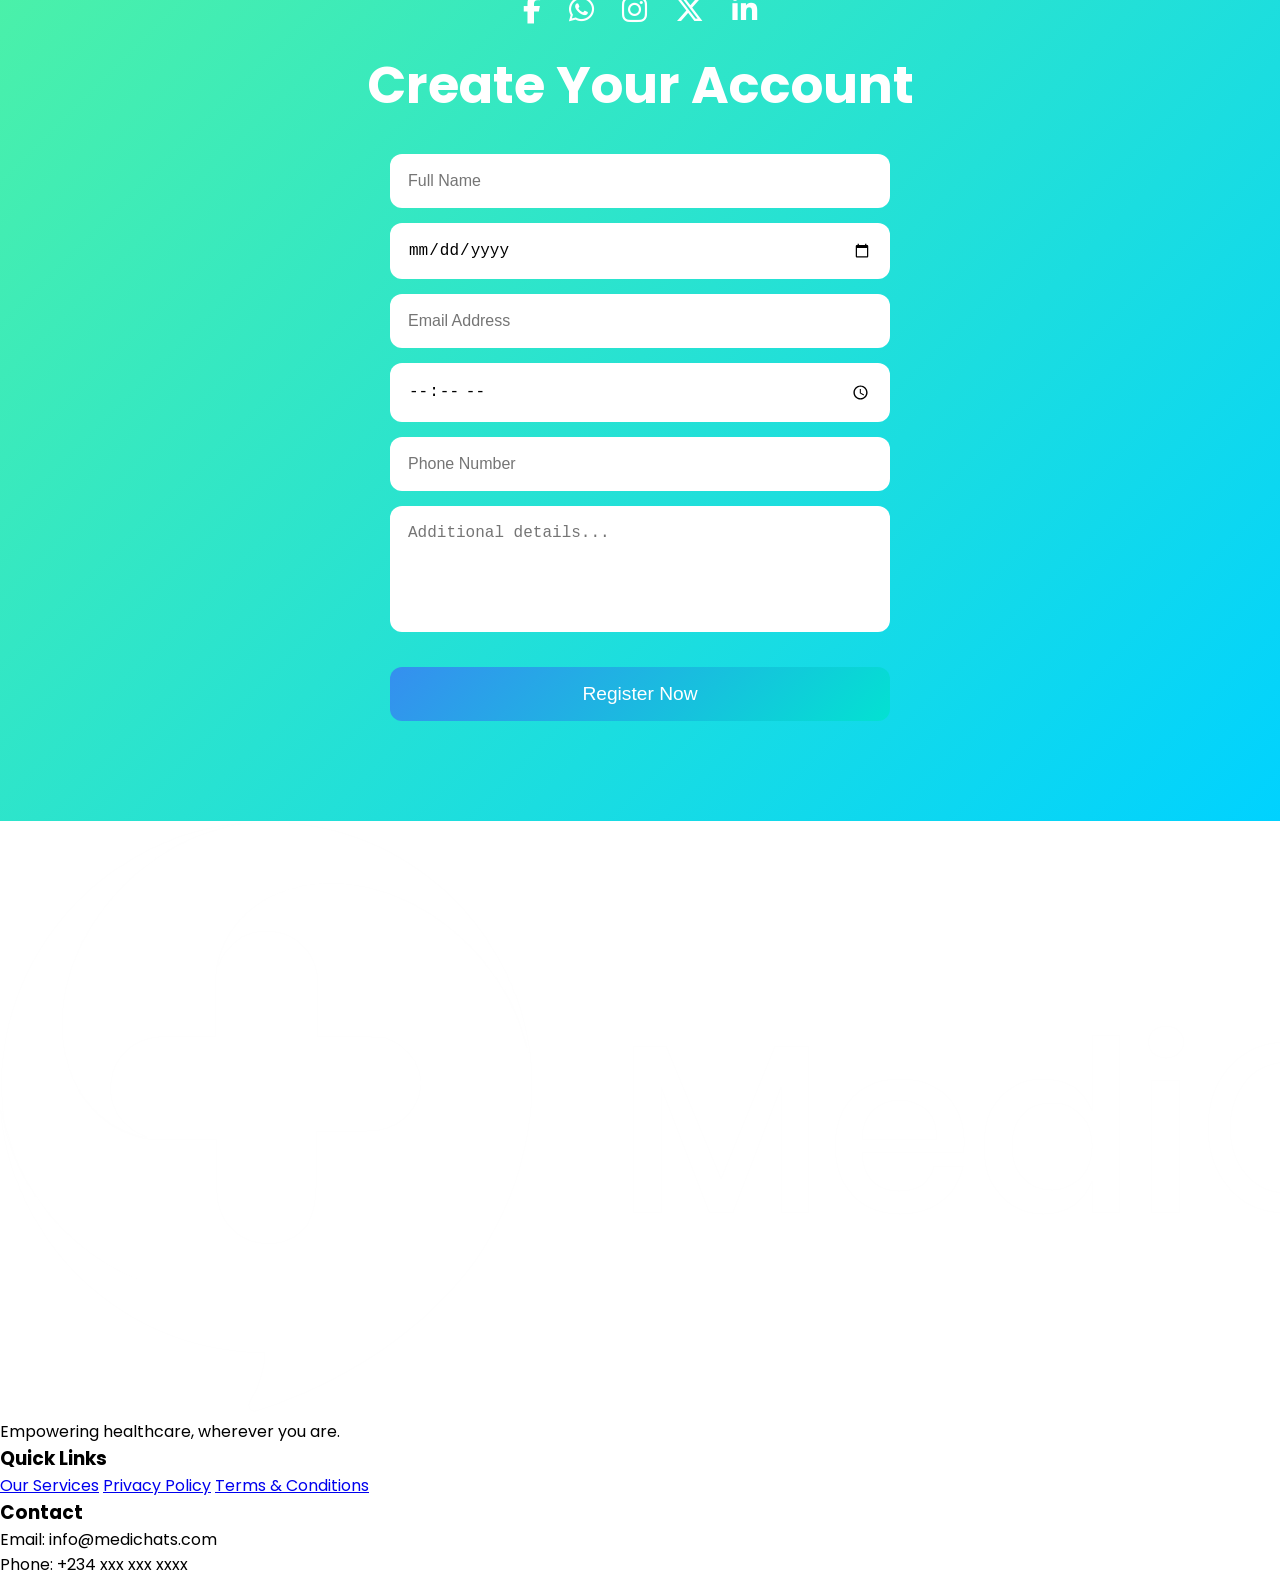
==== commit 8d9977d0: "Refactor header, footer, and signup sections Updated header and footer structure, modified navigatio" ====
--- a/index.html
+++ b/index.html
@@ -1,113 +1,328 @@
 <!DOCTYPE html>
 <html lang="en">
 <head>
+
     <meta charset="UTF-8">
     <meta name="viewport" content="width=device-width, initial-scale=1.0">
+
     <title>MediChats | Telemedicine</title>
+
+    <!-- CSS -->
     <link rel="stylesheet" href="styles.css">
-    <link href="https://fonts.googleapis.com/css2?family=Poppins:wght@300;400;600;800&display=swap" rel="stylesheet">
+
+    <!-- Google Font -->
+    <link href="https://fonts.googleapis.com/css2?family=Poppins:wght@300;400;500;600;700;800&display=swap" rel="stylesheet">
+
+    <!-- Font Awesome -->
     <link rel="stylesheet" href="https://cdnjs.cloudflare.com/ajax/libs/font-awesome/6.5.1/css/all.min.css">
+
 </head>
+
+
 <body>
-    <header id="navbar">
-        <div class="container">
-            <img src="logo2.png" alt="Logo" class="logo">
-            <nav>
-                <div class="menu-toggle" id="mobile-menu">
-                    <i class="fa-solid fa-bars"></i>
-                </div>
-                <ul class="nav-list">
-                    <li><a href="app.html">Sign Up</a></li>
-                    <li class="dropdown">
-                        <a href="javascript:void(0)" class="dropbtn">Services <i class="fa-solid fa-caret-down"></i></a>
-                        <div class="dropdown-content">
+
+
+<!-- ================= HEADER ================= -->
+
+<header id="navbar">
+
+    <div class="container">
+
+        <!-- Logo -->
+        <a href="#" class="logo-link">
+            <img src="logo2.png" alt="MediChats Logo" class="logo">
+        </a>
+
+
+        <!-- Navigation -->
+        <nav>
+
+            <!-- Mobile menu button -->
+            <div class="menu-toggle" id="mobile-menu">
+                <i class="fa-solid fa-bars"></i>
+            </div>
+
+            <!-- Nav list -->
+            <ul class="nav-list" id="nav-list">
+
+                <li>
+                    <a href="#signup">Sign Up</a>
+                </li>
+
+
+                <!-- Dropdown -->
+                <li class="dropdown">
+
+                    <a href="#" class="dropbtn">
+                        Services
+                        <i class="fa-solid fa-caret-down"></i>
+                    </a>
+
+                    <ul class="dropdown-content">
+
+                        <li>
                             <a href="disease.html">Disease Management</a>
-                            <a href="#">Coaching</a>
+                        </li>
+
+                        <li>
+                            <a href="#">Health Coaching</a>
+                        </li>
+
+                        <li>
                             <a href="consult.html">Consultations</a>
-                            <a href="#">Refills</a>
-                        </div>
-                    </li>
-                    <li><a href="#home">Contacts</a></li>
-                    <li><a href="#news">News</a></li>
-                </ul>
-            </nav>
-        </div>
-    </header>
-
-    <section class="hero-section">
-        <div class="hero-content">
-            <h1>Convenient <br>Telemedical<br> Services</h1>
-            <p>Access quality healthcare from the comfort of your home.</p>
-            <button class="chop" onclick="document.getElementById('signup').scrollIntoView();">Book Appointment</button>
-        </div>
-        <img class="img1" src="hero3.png" alt="Doctor">
-    </section>
-
-    <section class="page-2">
-        <h1>Subscription Plans</h1>
-        <div class="page-2-container">
-            <div class="card">
-                <img src="image1.jpg" alt="Plan 1">
-                <div class="content">
-                    <h2>Basic Plan</h2>
-                    <p>Access to virtual consultations 5 times per month, along with prescription refills.</p>
-                    <p><span>N35,000</span></p>
-                </div> 
+                        </li>
+
+                        <li>
+                            <a href="#">Prescription Refills</a>
+                        </li>
+
+                    </ul>
+
+                </li>
+
+
+                <li>
+                    <a href="#contact">Contact</a>
+                </li>
+
+
+                <li>
+                    <a href="#news">News</a>
+                </li>
+
+            </ul>
+
+        </nav>
+
+    </div>
+
+</header>
+
+
+
+<!-- ================= HERO SECTION ================= -->
+
+<section class="hero-section" id="home">
+
+    <div class="hero-content">
+
+        <h1>
+            Convenient <br>
+            Telemedical <br>
+            Services
+        </h1>
+
+        <p>
+            Access quality healthcare from the comfort of your home with certified professionals.
+        </p>
+
+
+        <button class="chop" onclick="scrollToSignup()">
+            Book Appointment
+        </button>
+
+    </div>
+
+
+    <img src="hero3.png" alt="Doctor consultation" class="img1">
+
+</section>
+
+
+
+
+<!-- ================= SUBSCRIPTION ================= -->
+
+<section class="page-2">
+
+    <h1 class="section-title">Subscription Plans</h1>
+
+
+    <div class="page-2-container">
+
+
+        <!-- Card 1 -->
+        <div class="card">
+
+            <img src="image1.jpg" alt="Basic Plan">
+
+            <div class="content">
+
+                <h2>Basic Plan</h2>
+
+                <p>
+                    Access virtual consultations 5 times monthly and prescription refills.
+                </p>
+
+                <p class="price">₦35,000</p>
+
             </div>
-            <div class="card">
-                <img src="image2.jpg" alt="Plan 2">
-                <div class="content">
-                    <h2>Standard Plan</h2>
-                    <p>10 consultations, CDM, health materials, and refills.</p>
-                    <p><span>N65,000</span></p>
-                </div> 
+
+        </div>
+
+
+
+        <!-- Card 2 -->
+        <div class="card">
+
+            <img src="image2.jpg" alt="Standard Plan">
+
+            <div class="content">
+
+                <h2>Standard Plan</h2>
+
+                <p>
+                    10 consultations, disease management, health materials, and refills.
+                </p>
+
+                <p class="price">₦65,000</p>
+
             </div>
-            <div class="card">
-                <img src="image3.jpg" alt="Plan 3">
-                <div class="content">
-                    <h2>Premium Plan</h2>
-                    <p>20 consultations, ambulance access, and full materials.</p>
-                    <p><span>N185,000</span></p>
-                </div> 
+
+        </div>
+
+
+
+        <!-- Card 3 -->
+        <div class="card">
+
+            <img src="image3.jpg" alt="Premium Plan">
+
+            <div class="content">
+
+                <h2>Premium Plan</h2>
+
+                <p>
+                    20 consultations, ambulance access, and complete health support.
+                </p>
+
+                <p class="price">₦185,000</p>
+
             </div>
-        </div>
-    </section>
-
-    <section class="hero2" id="signup">
+
+        </div>
+
+
+    </div>
+
+</section>
+
+
+
+
+<!-- ================= SIGNUP ================= -->
+
+<section class="hero2" id="signup">
+
+
+    <!-- Social icons -->
     <div class="socials">
+
         <i class="fa-brands fa-facebook-f"></i>
         <i class="fa-brands fa-whatsapp"></i>
         <i class="fa-brands fa-instagram"></i>
         <i class="fa-brands fa-x-twitter"></i>
         <i class="fa-brands fa-linkedin-in"></i>
-    </div>
-    <h2>Sign Up</h2>
+
+    </div>
+
+
+
+    <h2>Create Your Account</h2>
+
+
+
     <form id="regForm">
-        <input type="text" id="fname" placeholder="Enter Name" required>
+
+
+        <input type="text" placeholder="Full Name" required>
+
+
         <input type="date" required>
-        <input type="email" id="email" placeholder="Email" required>
+
+
+        <input type="email" placeholder="Email Address" required>
+
+
         <input type="time" required>
-        <input type="tel" placeholder="Telephone Number" required>
-        <textarea placeholder="Extra details ..." rows="5"></textarea>
-        
-        <button type="submit" class="chop2">Register</button>
+
+
+        <input type="tel" placeholder="Phone Number" required>
+
+
+        <textarea placeholder="Additional details..." rows="5"></textarea>
+
+
+        <button type="submit" class="chop2">
+            Register Now
+        </button>
+
+
     </form>
+
+
 </section>
 
-    <footer class="book4">
-        <div class="fin">
-            <div class="foot1">
-                <img class="logo2" src="logo.png" alt="Logo">
-                <p>Empowering healthcare,<br>wherever you are.</p>
-            </div>
-            <div class="foot1">
-                <h2>Quick Links</h2>
-                <a href="#" class="cha">Our Services</a>
-                <a href="#" class="cha">Privacy Policy</a>
-            </div>
-        </div>
-    </footer>
-
-    <script src="script.js"></script>
+
+
+
+<!-- ================= FOOTER ================= -->
+
+<footer class="footer">
+
+
+    <div class="footer-container">
+
+
+        <div class="footer-col">
+
+            <img src="logo.png" alt="MediChats Logo" class="logo2">
+
+            <p>
+                Empowering healthcare, wherever you are.
+            </p>
+
+        </div>
+
+
+
+        <div class="footer-col">
+
+            <h3>Quick Links</h3>
+
+            <a href="#">Our Services</a>
+
+            <a href="#">Privacy Policy</a>
+
+            <a href="#">Terms & Conditions</a>
+
+        </div>
+
+
+
+        <div class="footer-col">
+
+            <h3>Contact</h3>
+
+            <p>Email: info@medichats.com</p>
+
+            <p>Phone: +234 xxx xxx xxxx</p>
+
+        </div>
+
+
+    </div>
+
+
+</footer>
+
+
+
+
+<!-- ================= SCRIPT ================= -->
+
+<script src="script.js"></script>
+
+
 </body>
 </html>
--- a/styles.css
+++ b/styles.css
@@ -1,63 +1,125 @@
+/* Reset & Base */
+* {
+    margin: 0;
+    padding: 0;
+    box-sizing: border-box;
+}
+
 body {
-    margin: 0;
     font-family: 'Poppins', sans-serif;
     overflow-x: hidden;
 }
 
-/* Header & Nav */
+
+/* ================= HEADER ================= */
+
 header {
     width: 100%;
     position: fixed;
-    z-index: 100;
-    transition: 0.4s ease;
-    padding: 10px 0;
+    top: 0;
+    left: 0;
+    z-index: 1000;
+    transition: all 0.4s ease;
+    padding: 15px 0;
 }
 
 header.scrolled {
     background: white;
-    box-shadow: 0 4px 10px rgba(0,0,0,0.1);
-}
-
-header.scrolled nav ul li a { color: #333; }
+    box-shadow: 0 4px 15px rgba(0,0,0,0.08);
+}
+
+header.scrolled nav ul li a {
+    color: #333;
+}
 
 .container {
     display: flex;
     justify-content: space-between;
     align-items: center;
     max-width: 1200px;
-    margin: 0 auto;
+    margin: auto;
     padding: 0 20px;
 }
 
-.logo { height: 60px; }
-
-nav ul { list-style: none; display: flex; }
-nav ul li { margin-left: 25px; position: relative; }
-nav ul li a { color: white; text-decoration: none; font-weight: 500; }
-
-/* Hero Section */
+.logo {
+    height: 55px;
+}
+
+
+/* NAVIGATION */
+
+nav ul {
+    list-style: none;
+    display: flex;
+    align-items: center;
+}
+
+nav ul li {
+    margin-left: 30px;
+}
+
+nav ul li a {
+    color: white;
+    text-decoration: none;
+    font-weight: 500;
+    transition: 0.3s;
+}
+
+nav ul li a:hover {
+    color: #03E1D2;
+}
+
+
+/* ================= HERO SECTION ================= */
+
 .hero-section {
     position: relative;
-    background: linear-gradient(rgba(255,255,255,0.7), rgba(255,255,255,0.7)), url('hero2.jpeg');
+    background:
+        linear-gradient(rgba(255,255,255,0.75), rgba(255,255,255,0.75)),
+        url('hero2.jpeg');
     background-size: cover;
+    background-position: center;
     min-height: 100vh;
     display: flex;
     align-items: center;
-    padding: 0 10%;
-}
-
-.hero-content h1 { font-size: 4rem; color: #444; line-height: 1.1; margin-bottom: 20px; }
-.hero-content p { font-size: 1.2rem; color: #666; margin-bottom: 30px; }
+    padding: 120px 10% 60px;
+}
+
+.hero-content {
+    max-width: 600px;
+    z-index: 2;
+}
+
+.hero-content h1 {
+    font-size: 4rem;
+    color: #333;
+    line-height: 1.1;
+    margin-bottom: 20px;
+}
+
+.hero-content p {
+    font-size: 1.2rem;
+    color: #555;
+    margin-bottom: 30px;
+}
+
+
+/* Hero Image */
 
 .img1 {
     position: absolute;
     right: 5%;
     bottom: 0;
     height: 80vh;
-    z-index: 1;
-}
-
-.chop, .chop2 {
+    max-width: 45%;
+    object-fit: contain;
+}
+
+
+/* Buttons */
+
+.chop,
+.chop2 {
     background: linear-gradient(135deg, #358FEF, #03E1D2);
     color: white;
     border: none;
@@ -68,12 +130,20 @@
     transition: 0.3s;
 }
 
-/* Subscription Cards */
+.chop:hover,
+.chop2:hover {
+    transform: translateY(-3px);
+    box-shadow: 0 10px 20px rgba(0,0,0,0.15);
+}
+
+
+/* ================= SUBSCRIPTION CARDS ================= */
+
 .page-2-container {
     display: grid;
-    grid-template-columns: repeat(auto-fit, minmax(300px, 1fr));
+    grid-template-columns: repeat(auto-fit, minmax(280px, 1fr));
     gap: 30px;
-    padding: 50px 10%;
+    padding: 80px 10%;
 }
 
 .card {
@@ -81,6 +151,13 @@
     border-radius: 15px;
     overflow: hidden;
     position: relative;
+    cursor: pointer;
+}
+
+.card img {
+    width: 100%;
+    height: 100%;
+    object-fit: cover;
 }
 
 .card .content {
@@ -89,40 +166,147 @@
     left: 0;
     width: 100%;
     height: 100%;
-    background: rgba(53, 143, 239, 0.9);
+    background: rgba(53, 143, 239, 0.95);
     color: white;
     padding: 40px;
-    transition: 0.5s;
-    box-sizing: border-box;
-}
-
-.card:hover .content { bottom: 0; }
-
-/* Sign up Section */
+    transition: 0.5s ease;
+}
+
+.card:hover .content {
+    bottom: 0;
+}
+
+
+/* ================= SIGNUP SECTION ================= */
+
 .hero2 {
-    padding: 80px 10%;
-    background: #f4f4f4;
+    padding: 100px 20px;
+    background: linear-gradient(135deg, #4ef2a5, #00d2ff);
+    display: flex;
+    flex-direction: column;
+    align-items: center;
     text-align: center;
 }
 
-.input-group {
-    display: flex;
-    gap: 20px;
+.hero2 h2 {
+    font-size: 3.2rem;
+    color: white;
+    margin-bottom: 30px;
+}
+
+
+/* Social Icons */
+
+.socials {
     margin-bottom: 20px;
 }
 
-input, textarea {
-    width: 100%;
-    padding: 15px;
-    border: 1px solid #ddd;
-    border-radius: 8px;
-    font-family: inherit;
-}
-
-/* Mobile Responsive */
+.socials i {
+    color: white;
+    font-size: 1.8rem;
+    margin: 0 12px;
+    cursor: pointer;
+    transition: 0.3s;
+}
+
+.socials i:hover {
+    transform: scale(1.2);
+}
+
+
+/* Form */
+
+#regForm {
+    width: 100%;
+    max-width: 500px;
+    display: flex;
+    flex-direction: column;
+    gap: 15px;
+}
+
+input,
+textarea {
+    width: 100%;
+    padding: 18px;
+    border: none;
+    border-radius: 12px;
+    font-size: 1rem;
+    background: white;
+}
+
+textarea {
+    resize: none;
+}
+
+
+/* Signup Button */
+
+.chop2 {
+    margin-top: 20px;
+    padding: 16px 60px;
+    font-size: 1.2rem;
+    border-radius: 12px;
+}
+
+
+
+/* ================= MOBILE RESPONSIVE ================= */
+
+@media (max-width: 992px) {
+
+    .hero-content h1 {
+        font-size: 3rem;
+    }
+
+    .img1 {
+        max-width: 40%;
+    }
+
+}
+
 @media (max-width: 768px) {
-    .img1 { display: none; }
-    .hero-content h1 { font-size: 2.5rem; }
-    .nav-list { display: none; } /* Add logic for hamburger menu */
-    .input-group { flex-direction: column; }
-}
+
+    nav ul {
+        display: none;
+    }
+
+    .hero-section {
+        padding: 120px 20px 60px;
+        text-align: center;
+        justify-content: center;
+    }
+
+    .hero-content {
+        max-width: 100%;
+    }
+
+    .hero-content h1 {
+        font-size: 2.4rem;
+    }
+
+    .hero-content p {
+        font-size: 1rem;
+    }
+
+    .img1 {
+        display: none;
+    }
+
+    .hero2 h2 {
+        font-size: 2.3rem;
+    }
+
+}
+
+@media (max-width: 480px) {
+
+    .hero-content h1 {
+        font-size: 2rem;
+    }
+
+    .chop,
+    .chop2 {
+        width: 100%;
+    }
+
+}
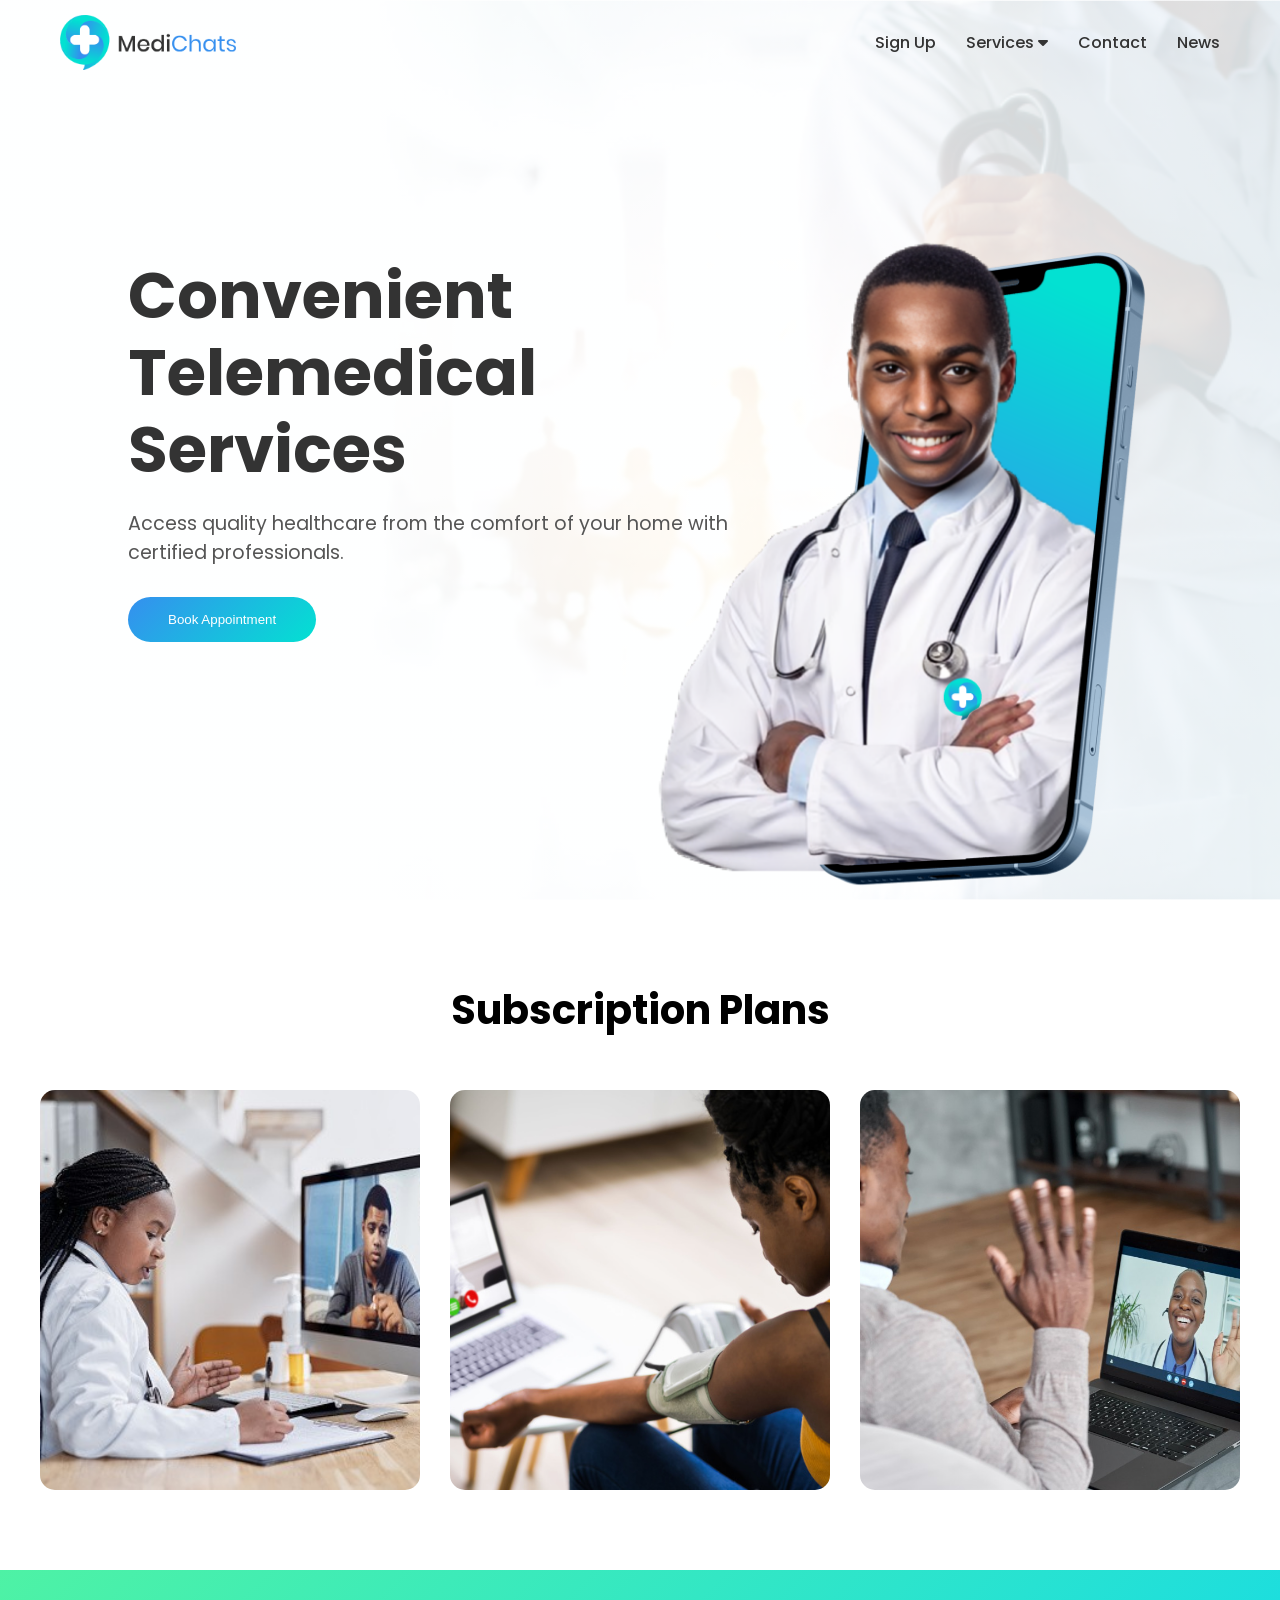
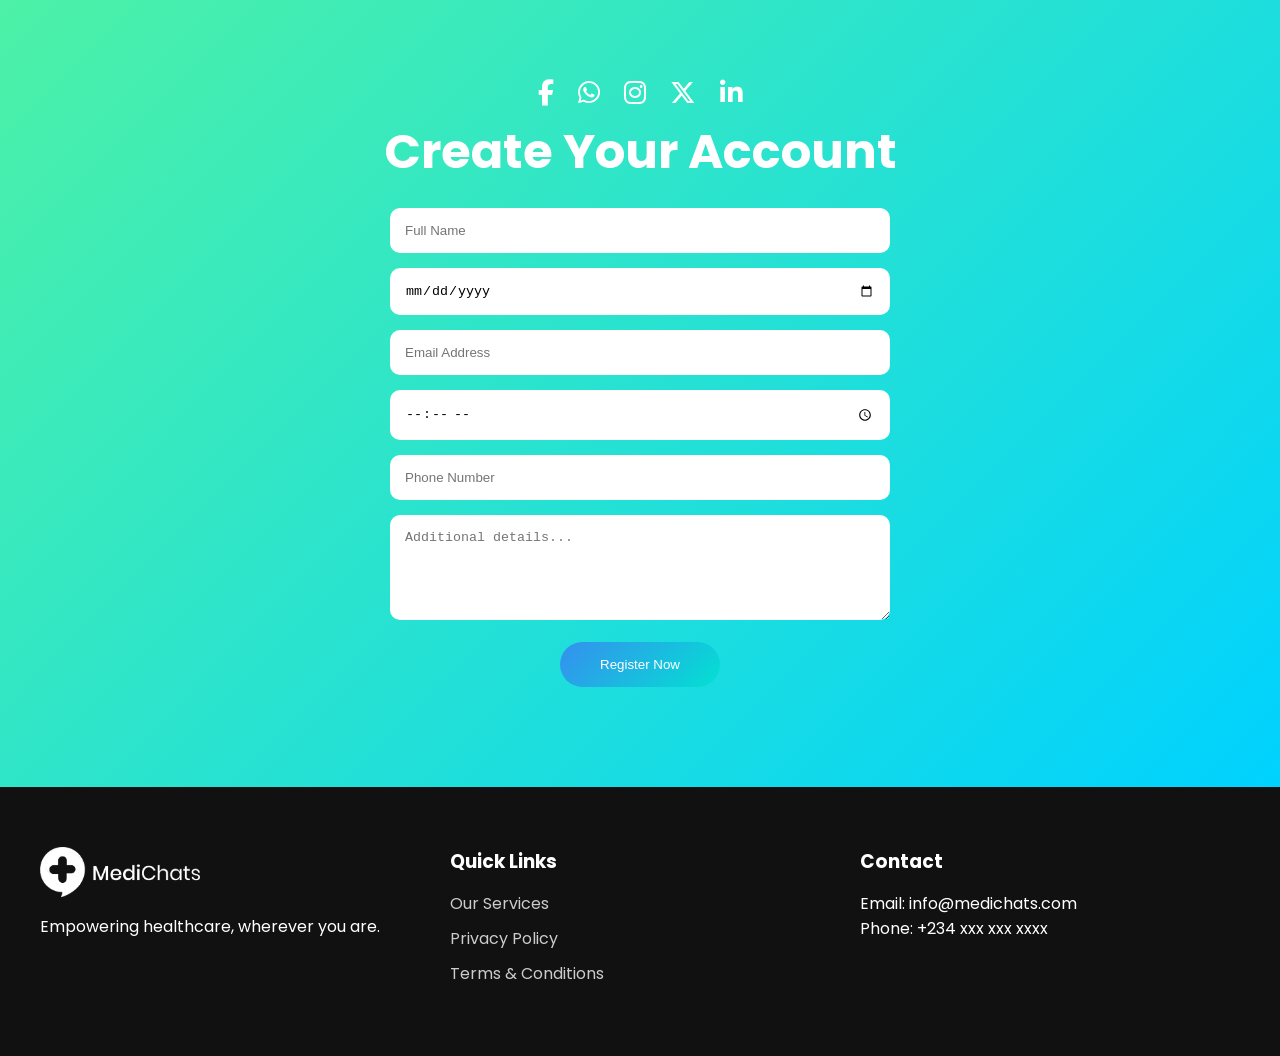
==== commit c12ecee1: "Fix HTML formatting and clean up code" ====
--- a/index.html
+++ b/index.html
@@ -1,4 +1,4 @@
-<!DOCTYPE html>
+ <!DOCTYPE html>
 <html lang="en">
 <head>
 
@@ -17,22 +17,16 @@
     <link rel="stylesheet" href="https://cdnjs.cloudflare.com/ajax/libs/font-awesome/6.5.1/css/all.min.css">
 
 </head>
-
-
 <body>
 
-
 <!-- ================= HEADER ================= -->
-
 <header id="navbar">
-
     <div class="container">
 
         <!-- Logo -->
         <a href="#" class="logo-link">
             <img src="logo2.png" alt="MediChats Logo" class="logo">
         </a>
-
 
         <!-- Navigation -->
         <nav>
@@ -44,285 +38,135 @@
 
             <!-- Nav list -->
             <ul class="nav-list" id="nav-list">
-
                 <li>
                     <a href="#signup">Sign Up</a>
                 </li>
 
-
                 <!-- Dropdown -->
                 <li class="dropdown">
-
-                    <a href="#" class="dropbtn">
+                    <a href="#" class="dropdown-toggle">
                         Services
                         <i class="fa-solid fa-caret-down"></i>
                     </a>
 
                     <ul class="dropdown-content">
-
-                        <li>
-                            <a href="disease.html">Disease Management</a>
-                        </li>
-
-                        <li>
-                            <a href="#">Health Coaching</a>
-                        </li>
-
-                        <li>
-                            <a href="consult.html">Consultations</a>
-                        </li>
-
-                        <li>
-                            <a href="#">Prescription Refills</a>
-                        </li>
-
+                        <li><a href="disease.html">Disease Management</a></li>
+                        <li><a href="#">Health Coaching</a></li>
+                        <li><a href="consult.html">Consultations</a></li>
+                        <li><a href="#">Prescription Refills</a></li>
                     </ul>
-
                 </li>
 
-
-                <li>
-                    <a href="#contact">Contact</a>
-                </li>
-
-
-                <li>
-                    <a href="#news">News</a>
-                </li>
-
+                <li><a href="#contact">Contact</a></li>
+                <li><a href="#news">News</a></li>
             </ul>
 
         </nav>
-
     </div>
-
 </header>
 
-
-
 <!-- ================= HERO SECTION ================= -->
-
 <section class="hero-section" id="home">
-
     <div class="hero-content">
-
         <h1>
             Convenient <br>
             Telemedical <br>
             Services
         </h1>
-
         <p>
             Access quality healthcare from the comfort of your home with certified professionals.
         </p>
-
-
-        <button class="chop" onclick="scrollToSignup()">
-            Book Appointment
-        </button>
-
+        <button class="chop" onclick="scrollToSignup()">Book Appointment</button>
     </div>
-
-
     <img src="hero3.png" alt="Doctor consultation" class="img1">
-
 </section>
 
-
-
-
 <!-- ================= SUBSCRIPTION ================= -->
-
 <section class="page-2">
-
     <h1 class="section-title">Subscription Plans</h1>
 
-
     <div class="page-2-container">
-
-
         <!-- Card 1 -->
         <div class="card">
-
             <img src="image1.jpg" alt="Basic Plan">
-
             <div class="content">
-
                 <h2>Basic Plan</h2>
-
-                <p>
-                    Access virtual consultations 5 times monthly and prescription refills.
-                </p>
-
+                <p>Access virtual consultations 5 times monthly and prescription refills.</p>
                 <p class="price">₦35,000</p>
-
             </div>
-
         </div>
-
-
 
         <!-- Card 2 -->
         <div class="card">
-
             <img src="image2.jpg" alt="Standard Plan">
-
             <div class="content">
-
                 <h2>Standard Plan</h2>
-
-                <p>
-                    10 consultations, disease management, health materials, and refills.
-                </p>
-
+                <p>10 consultations, disease management, health materials, and refills.</p>
                 <p class="price">₦65,000</p>
-
             </div>
-
         </div>
-
-
 
         <!-- Card 3 -->
         <div class="card">
-
             <img src="image3.jpg" alt="Premium Plan">
-
             <div class="content">
-
                 <h2>Premium Plan</h2>
-
-                <p>
-                    20 consultations, ambulance access, and complete health support.
-                </p>
-
+                <p>20 consultations, ambulance access, and complete health support.</p>
                 <p class="price">₦185,000</p>
-
             </div>
-
         </div>
-
-
     </div>
-
 </section>
 
-
-
-
 <!-- ================= SIGNUP ================= -->
-
 <section class="hero2" id="signup">
-
-
     <!-- Social icons -->
     <div class="socials">
-
         <i class="fa-brands fa-facebook-f"></i>
         <i class="fa-brands fa-whatsapp"></i>
         <i class="fa-brands fa-instagram"></i>
         <i class="fa-brands fa-x-twitter"></i>
         <i class="fa-brands fa-linkedin-in"></i>
-
     </div>
-
-
 
     <h2>Create Your Account</h2>
 
-
-
     <form id="regForm">
-
-
         <input type="text" placeholder="Full Name" required>
-
-
         <input type="date" required>
-
-
         <input type="email" placeholder="Email Address" required>
-
-
         <input type="time" required>
-
-
         <input type="tel" placeholder="Phone Number" required>
-
-
         <textarea placeholder="Additional details..." rows="5"></textarea>
-
-
-        <button type="submit" class="chop2">
-            Register Now
-        </button>
-
-
+        <button type="submit" class="chop2">Register Now</button>
     </form>
-
-
 </section>
 
-
-
-
 <!-- ================= FOOTER ================= -->
-
 <footer class="footer">
-
-
     <div class="footer-container">
-
+        <div class="footer-col">
+            <img src="logo.png" alt="MediChats Logo" class="logo2">
+            <p>Empowering healthcare, wherever you are.</p>
+        </div>
 
         <div class="footer-col">
-
-            <img src="logo.png" alt="MediChats Logo" class="logo2">
-
-            <p>
-                Empowering healthcare, wherever you are.
-            </p>
-
+            <h3>Quick Links</h3>
+            <a href="#">Our Services</a>
+            <a href="#">Privacy Policy</a>
+            <a href="#">Terms & Conditions</a>
         </div>
 
-
-
         <div class="footer-col">
-
-            <h3>Quick Links</h3>
-
-            <a href="#">Our Services</a>
-
-            <a href="#">Privacy Policy</a>
-
-            <a href="#">Terms & Conditions</a>
-
+            <h3>Contact</h3>
+            <p>Email: info@medichats.com</p>
+            <p>Phone: +234 xxx xxx xxxx</p>
         </div>
-
-
-
-        <div class="footer-col">
-
-            <h3>Contact</h3>
-
-            <p>Email: info@medichats.com</p>
-
-            <p>Phone: +234 xxx xxx xxxx</p>
-
-        </div>
-
-
     </div>
-
-
 </footer>
 
-
-
-
 <!-- ================= SCRIPT ================= -->
-
 <script src="script.js"></script>
-
 
 </body>
 </html>
--- a/styles.css
+++ b/styles.css
@@ -1,4 +1,4 @@
-/* Reset & Base */
+/* ================= RESET ================= */
 * {
     margin: 0;
     padding: 0;
@@ -10,91 +10,151 @@
     overflow-x: hidden;
 }
 
-
 /* ================= HEADER ================= */
-
 header {
     width: 100%;
     position: fixed;
     top: 0;
-    left: 0;
     z-index: 1000;
-    transition: all 0.4s ease;
     padding: 15px 0;
-}
-
+    transition: 0.3s;
+}
+
+/* Navbar background and link color after scroll */
 header.scrolled {
-    background: white;
+    background: #fff;
     box-shadow: 0 4px 15px rgba(0,0,0,0.08);
 }
 
-header.scrolled nav ul li a {
-    color: #333;
-}
-
 .container {
+    max-width: 1200px;
+    margin: auto;
+    padding: 0 20px;
     display: flex;
     justify-content: space-between;
     align-items: center;
-    max-width: 1200px;
-    margin: auto;
-    padding: 0 20px;
 }
 
 .logo {
     height: 55px;
 }
 
-
-/* NAVIGATION */
-
-nav ul {
+/* ================= NAVIGATION ================= */
+.logo-link {
+    display: flex;
+    align-items: center;
+}
+
+nav {
+    position: relative;
+}
+
+.nav-list {
     list-style: none;
     display: flex;
     align-items: center;
 }
 
-nav ul li {
+.nav-list li {
     margin-left: 30px;
 }
 
-nav ul li a {
-    color: white;
+/* Dark links on hero page */
+.nav-list li a {
     text-decoration: none;
+    color: #333;
     font-weight: 500;
     transition: 0.3s;
 }
 
-nav ul li a:hover {
+header.scrolled .nav-list li a {
+    color: #333;
+}
+
+.nav-list li a:hover {
     color: #03E1D2;
 }
 
-
-/* ================= HERO SECTION ================= */
-
+/* ================= MOBILE MENU ================= */
+.menu-toggle {
+    display: none;
+    font-size: 24px;
+    cursor: pointer;
+}
+
+/* ================= DROPDOWN ================= */
+.dropdown {
+    position: relative;
+}
+
+.dropdown-content {
+    position: absolute;
+    top: 35px;
+    left: 0;
+    background: white;
+    min-width: 220px;
+    border-radius: 8px;
+    box-shadow: 0 10px 20px rgba(0,0,0,0.1);
+    display: none;
+    z-index: 999;
+}
+
+.dropdown-content li {
+    margin: 0;
+}
+
+.dropdown-content a {
+    color: #333 !important;
+    padding: 12px 16px;
+    display: block;
+}
+
+.dropdown-content a:hover {
+    background: #f4f4f4;
+}
+
+/* Desktop hover */
+@media(min-width:769px) {
+    .dropdown:hover .dropdown-content {
+        display: block;
+    }
+}
+
+/* Mobile click */
+@media(max-width:768px) {
+    .dropdown-content {
+        position: static;
+        box-shadow: none;
+        display: none;
+    }
+    .dropdown.dropdown-active .dropdown-content {
+        display: block;
+    }
+}
+
+/* ================= HERO ================= */
 .hero-section {
     position: relative;
+    min-height: 100vh;
     background:
-        linear-gradient(rgba(255,255,255,0.75), rgba(255,255,255,0.75)),
-        url('hero2.jpeg');
+        linear-gradient(rgba(255,255,255,0.8), rgba(255,255,255,0.8)),
+        url("hero2.jpeg");
     background-size: cover;
     background-position: center;
-    min-height: 100vh;
     display: flex;
     align-items: center;
-    padding: 120px 10% 60px;
+    padding: 120px 10%;
 }
 
 .hero-content {
     max-width: 600px;
-    z-index: 2;
 }
 
 .hero-content h1 {
     font-size: 4rem;
     color: #333;
-    line-height: 1.1;
     margin-bottom: 20px;
+    line-height: 1.2;
 }
 
 .hero-content p {
@@ -102,30 +162,22 @@
     color: #555;
     margin-bottom: 30px;
 }
-
-
-/* Hero Image */
 
 .img1 {
     position: absolute;
     right: 5%;
     bottom: 0;
     height: 80vh;
-    max-width: 45%;
-    object-fit: contain;
-}
-
-
-/* Buttons */
-
+}
+
+/* ================= BUTTON ================= */
 .chop,
 .chop2 {
     background: linear-gradient(135deg, #358FEF, #03E1D2);
-    color: white;
     border: none;
+    color: white;
     padding: 15px 40px;
     border-radius: 50px;
-    font-size: 1.1rem;
     cursor: pointer;
     transition: 0.3s;
 }
@@ -136,14 +188,23 @@
     box-shadow: 0 10px 20px rgba(0,0,0,0.15);
 }
 
-
-/* ================= SUBSCRIPTION CARDS ================= */
+/* ================= SUBSCRIPTION ================= */
+.page-2 {
+    padding: 80px 20px;
+}
+
+.section-title {
+    text-align: center;
+    font-size: 2.5rem;
+    margin-bottom: 50px;
+}
 
 .page-2-container {
+    max-width: 1200px;
+    margin: auto;
     display: grid;
     grid-template-columns: repeat(auto-fit, minmax(280px, 1fr));
     gap: 30px;
-    padding: 80px 10%;
 }
 
 .card {
@@ -151,7 +212,6 @@
     border-radius: 15px;
     overflow: hidden;
     position: relative;
-    cursor: pointer;
 }
 
 .card img {
@@ -163,150 +223,129 @@
 .card .content {
     position: absolute;
     bottom: -100%;
-    left: 0;
     width: 100%;
     height: 100%;
-    background: rgba(53, 143, 239, 0.95);
-    color: white;
-    padding: 40px;
-    transition: 0.5s ease;
+    background: rgba(53,143,239,0.95);
+    color: white;
+    padding: 30px;
+    transition: 0.4s;
 }
 
 .card:hover .content {
     bottom: 0;
 }
 
-
-/* ================= SIGNUP SECTION ================= */
-
+.price {
+    font-size: 1.4rem;
+    font-weight: bold;
+    margin-top: 10px;
+}
+
+/* ================= SIGNUP ================= */
 .hero2 {
     padding: 100px 20px;
     background: linear-gradient(135deg, #4ef2a5, #00d2ff);
-    display: flex;
-    flex-direction: column;
-    align-items: center;
     text-align: center;
 }
 
 .hero2 h2 {
-    font-size: 3.2rem;
-    color: white;
-    margin-bottom: 30px;
-}
-
-
-/* Social Icons */
-
-.socials {
+    color: white;
+    font-size: 3rem;
     margin-bottom: 20px;
 }
 
 .socials i {
     color: white;
-    font-size: 1.8rem;
-    margin: 0 12px;
-    cursor: pointer;
-    transition: 0.3s;
-}
-
-.socials i:hover {
-    transform: scale(1.2);
-}
-
-
-/* Form */
+    font-size: 1.6rem;
+    margin: 10px;
+}
 
 #regForm {
+    max-width: 500px;
+    margin: auto;
+}
+
+input, textarea {
     width: 100%;
-    max-width: 500px;
-    display: flex;
-    flex-direction: column;
-    gap: 15px;
-}
-
-input,
-textarea {
-    width: 100%;
-    padding: 18px;
+    padding: 15px;
+    margin-bottom: 15px;
+    border-radius: 10px;
     border: none;
-    border-radius: 12px;
-    font-size: 1rem;
-    background: white;
-}
-
-textarea {
-    resize: none;
-}
-
-
-/* Signup Button */
-
-.chop2 {
-    margin-top: 20px;
-    padding: 16px 60px;
-    font-size: 1.2rem;
-    border-radius: 12px;
-}
-
-
-
-/* ================= MOBILE RESPONSIVE ================= */
-
-@media (max-width: 992px) {
-
-    .hero-content h1 {
-        font-size: 3rem;
-    }
-
-    .img1 {
-        max-width: 40%;
-    }
-
-}
-
-@media (max-width: 768px) {
-
-    nav ul {
+}
+
+/* ================= FOOTER ================= */
+.footer {
+    background: #111;
+    color: white;
+    padding: 60px 20px;
+}
+
+.footer-container {
+    max-width: 1200px;
+    margin: auto;
+    display: grid;
+    grid-template-columns: repeat(auto-fit,minmax(250px,1fr));
+    gap: 30px;
+}
+
+.footer-col h3 {
+    margin-bottom: 15px;
+}
+
+.footer-col a {
+    display: block;
+    color: #ccc;
+    text-decoration: none;
+    margin-bottom: 10px;
+}
+
+.footer-col a:hover {
+    color: white;
+}
+
+.logo2 {
+    height: 50px;
+    margin-bottom: 10px;
+}
+
+/* ================= MOBILE ================= */
+@media(max-width:768px){
+    .menu-toggle {
+        display: block;
+    }
+
+    .nav-list {
+        position: absolute;
+        top: 60px;
+        right: 0;
+        background: white;
+        width: 250px;
+        flex-direction: column;
         display: none;
     }
 
-    .hero-section {
-        padding: 120px 20px 60px;
-        text-align: center;
-        justify-content: center;
-    }
-
-    .hero-content {
-        max-width: 100%;
-    }
-
-    .hero-content h1 {
-        font-size: 2.4rem;
-    }
-
-    .hero-content p {
-        font-size: 1rem;
+    .nav-list.active {
+        display: flex;
+    }
+
+    .nav-list li {
+        margin: 15px;
+    }
+
+    .nav-list li a {
+        color: #333;
+    }
+
+    .dropdown-content {
+        position: static;
+        box-shadow: none;
     }
 
     .img1 {
         display: none;
     }
 
-    .hero2 h2 {
-        font-size: 2.3rem;
-    }
-
-}
-
-@media (max-width: 480px) {
-
     .hero-content h1 {
-        font-size: 2rem;
-    }
-
-    .chop,
-    .chop2 {
-        width: 100%;
-    }
-
-}
+        font-size: 2.5rem;
+    }
+}
